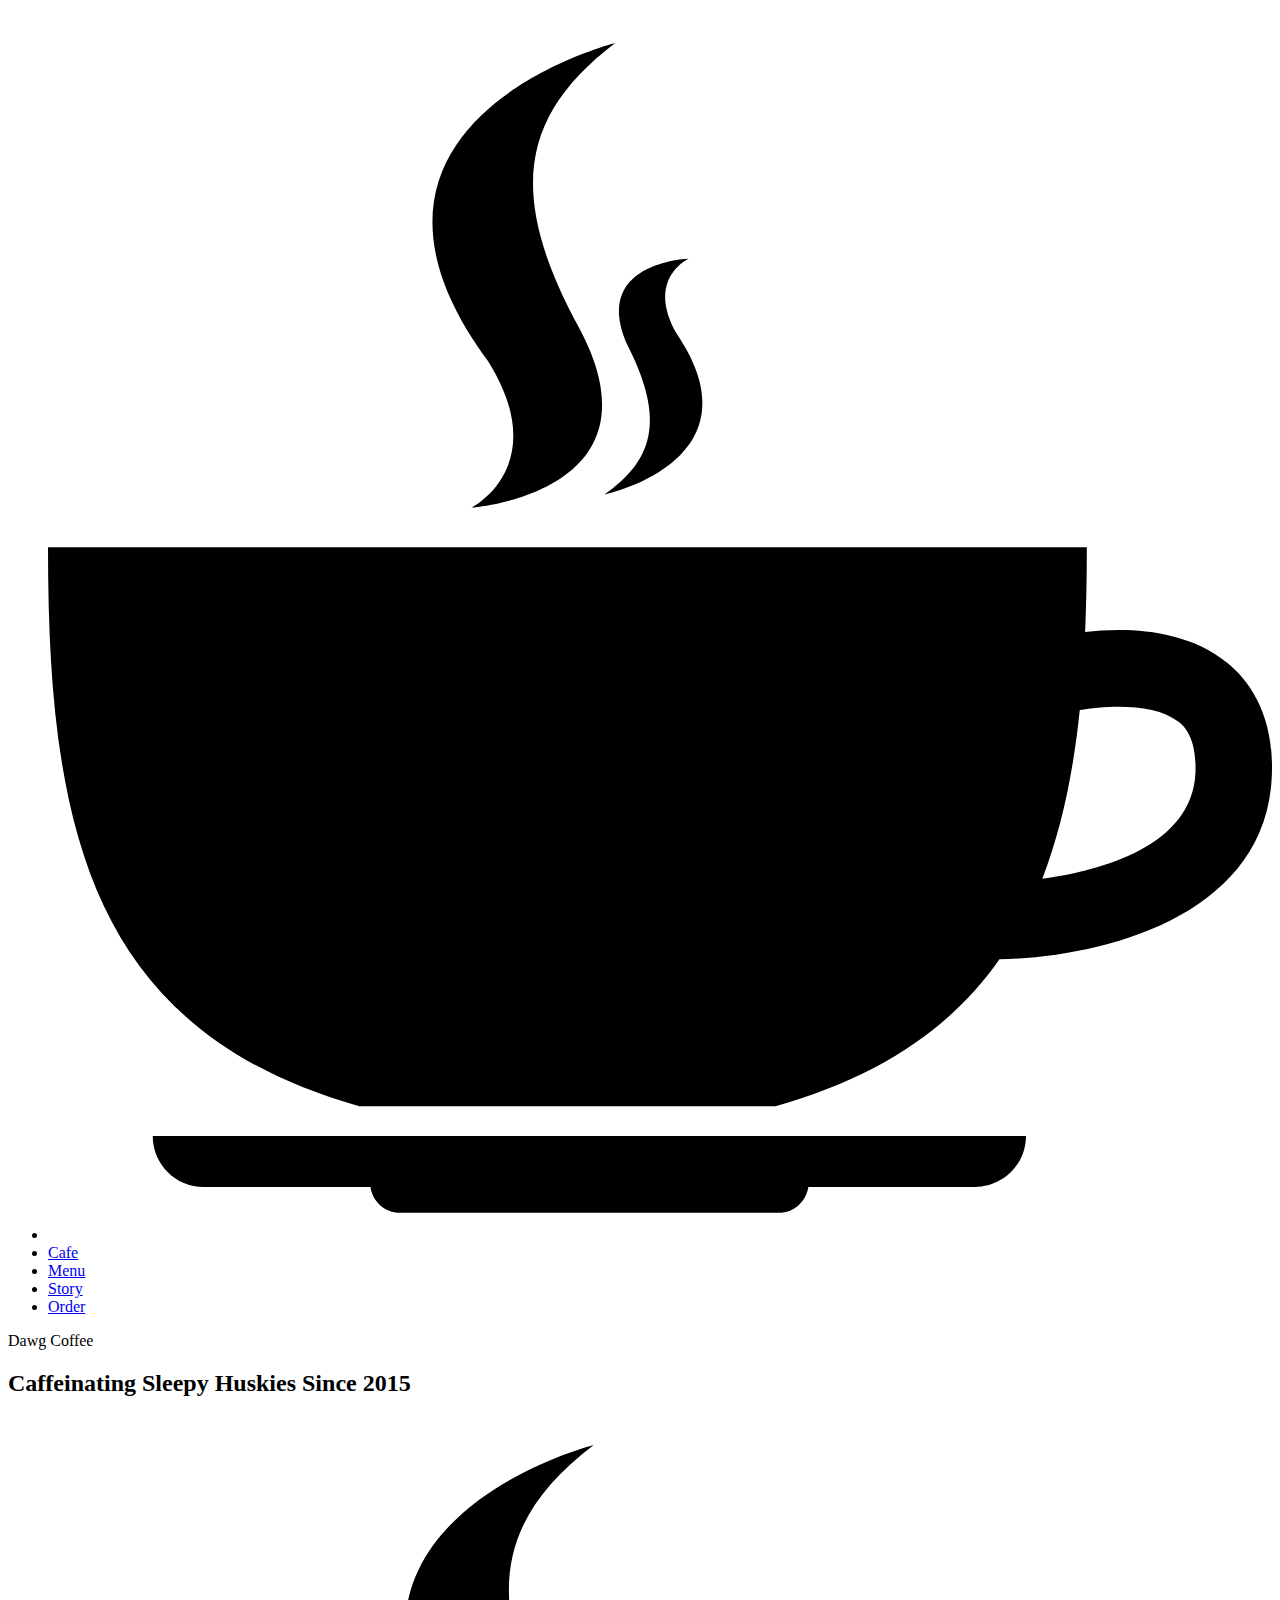
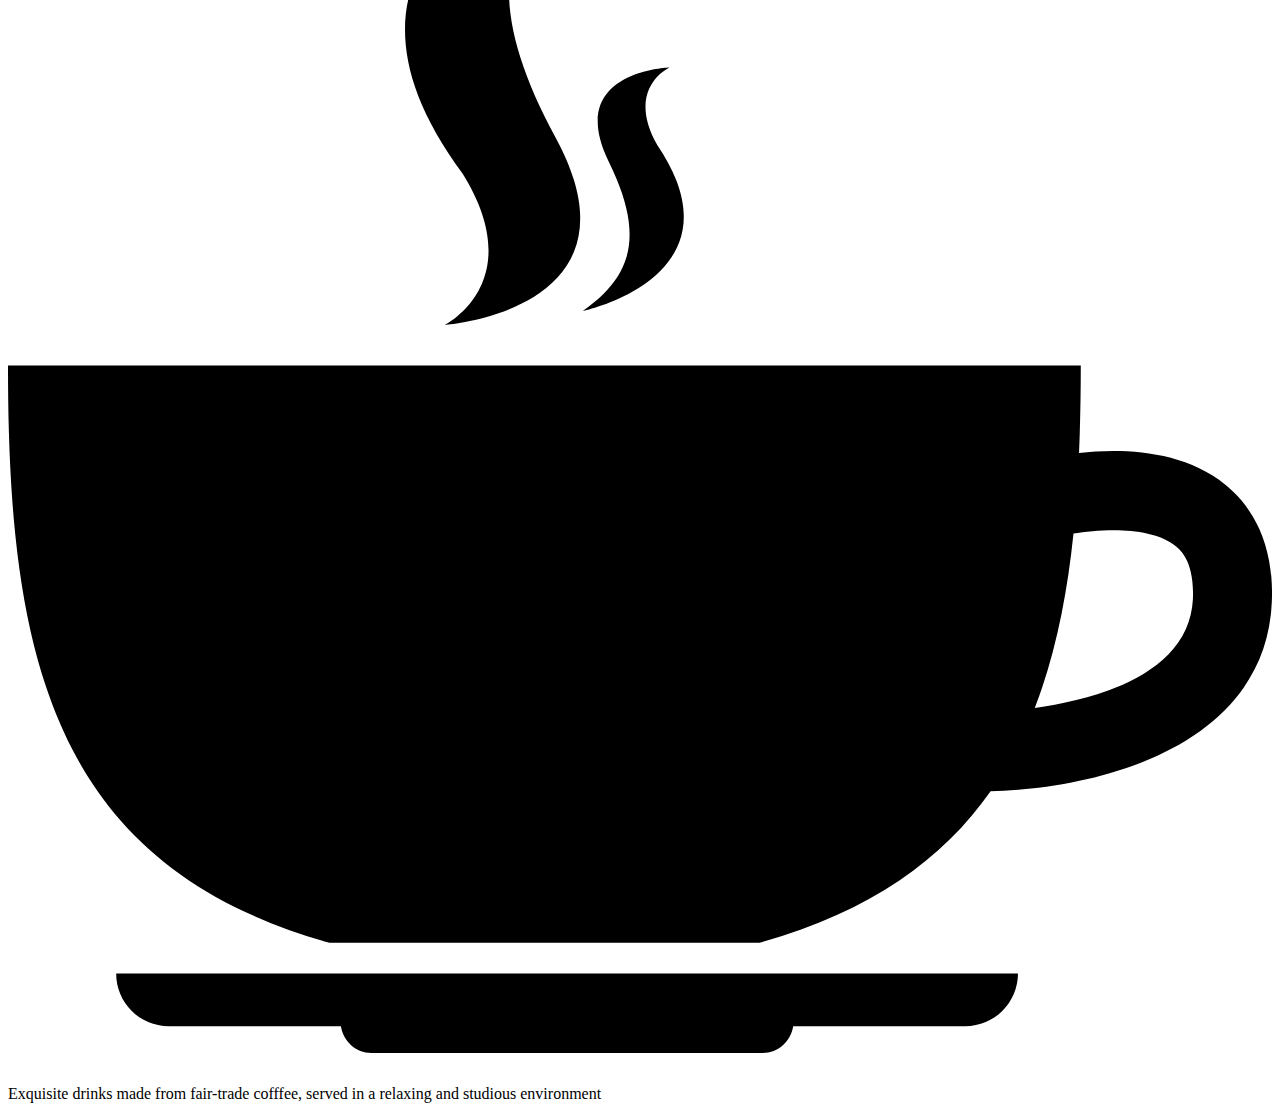
==== index.html @ 944f390f "saving files" ====
<!DOCTYPE html>
<html lang="en">
    <head>
    <meta charset="UTF-8">
    <meta name="viewport" content="width=device-width, initial-scale=1">
    <meta http-equiv="X-UA-Compatible" content="IE=edge">
    <link rel="stylesheet" type="text/css" href="main.css" />
    <link rel="icon" href="img/page-icon.png" type="image/png" />
    <title>Dawg Coffee</title>
    </head>
    <body>
        <div class="container-fluid"> </div>
        <nav>
        <ul><li> <a href="#top"><svg xmlns="http://www.w3.org/2000/svg" viewBox="0 0 21.664 21.665"><path d="M2.756 20.725h2.95c.04.257.254.458.523.458h6.706c.27 0 .482-.2.523-.458h2.95c.498 0 .902-.404.902-.903H1.854c0 .5.404.903.902.903zM20.865 11.444c-.752-.61-1.81-.62-2.508-.542.02-.486.03-.983.03-1.5H0c0 4.97.752 8.556 5.51 9.894h7.367c1.885-.53 3.135-1.418 3.964-2.6 1.807-.035 4.712-.746 4.82-3.24.048-1.092-.406-1.698-.795-2.012zm-3.267 3.826c.346-.89.55-1.89.664-2.988.488-.08 1.33-.13 1.754.215.078.064.32.262.293.9-.058 1.293-1.662 1.727-2.712 1.873zM7.49 8.704s3.5-.257 1.897-3.208C8.1 3.126 8.393 1.736 10.04.48c0 0-5.397 1.376-2.25 5.63 1.156 1.855-.3 2.594-.3 2.594z"></path><path d="M9.85 8.468s2.804-.59 1.278-2.846c-.554-.978.21-1.327.21-1.327s-1.805.057-1.043 1.608c.61 1.247.43 1.955-.445 2.565z"></path></svg></a></li>

              <li><a href="#cafe">Cafe</a> </li>
             <li><a href="#menu">Menu</a></li> 
             <li><a href="#story">Story</a> </li>
             <li><a href="order.html">Order</a></li></ul>

        </nav>

    <div class="container">
    <header> Dawg Coffee </header>
    </div>
    <div class="container">
    <h2> Caffeinating Sleepy Huskies Since 2015 </h2>
    </div>
    <div id="headline" class="container">
 <svg id="og" xmlns="http://www.w3.org/2000/svg" viewBox="0 0 21.664 21.665"><path d="M2.756 20.725h2.95c.04.257.254.458.523.458h6.706c.27 0 .482-.2.523-.458h2.95c.498 0 .902-.404.902-.903H1.854c0 .5.404.903.902.903zM20.865 11.444c-.752-.61-1.81-.62-2.508-.542.02-.486.03-.983.03-1.5H0c0 4.97.752 8.556 5.51 9.894h7.367c1.885-.53 3.135-1.418 3.964-2.6 1.807-.035 4.712-.746 4.82-3.24.048-1.092-.406-1.698-.795-2.012zm-3.267 3.826c.346-.89.55-1.89.664-2.988.488-.08 1.33-.13 1.754.215.078.064.32.262.293.9-.058 1.293-1.662 1.727-2.712 1.873zM7.49 8.704s3.5-.257 1.897-3.208C8.1 3.126 8.393 1.736 10.04.48c0 0-5.397 1.376-2.25 5.63 1.156 1.855-.3 2.594-.3 2.594z"/><path d="M9.85 8.468s2.804-.59 1.278-2.846c-.554-.978.21-1.327.21-1.327s-1.805.057-1.043 1.608c.61 1.247.43 1.955-.445 2.565z"/></svg>

<p1>Exquisite drinks made from fair-trade cofffee, served in a relaxing and studious environment</p1>
</div>

<div id="cafe" class="container">
</div>

<div id="Menu-Selction" class="container">
</div>

<div id="Our-Story" class="container">
</div>

<div id=""


</body>
</html>
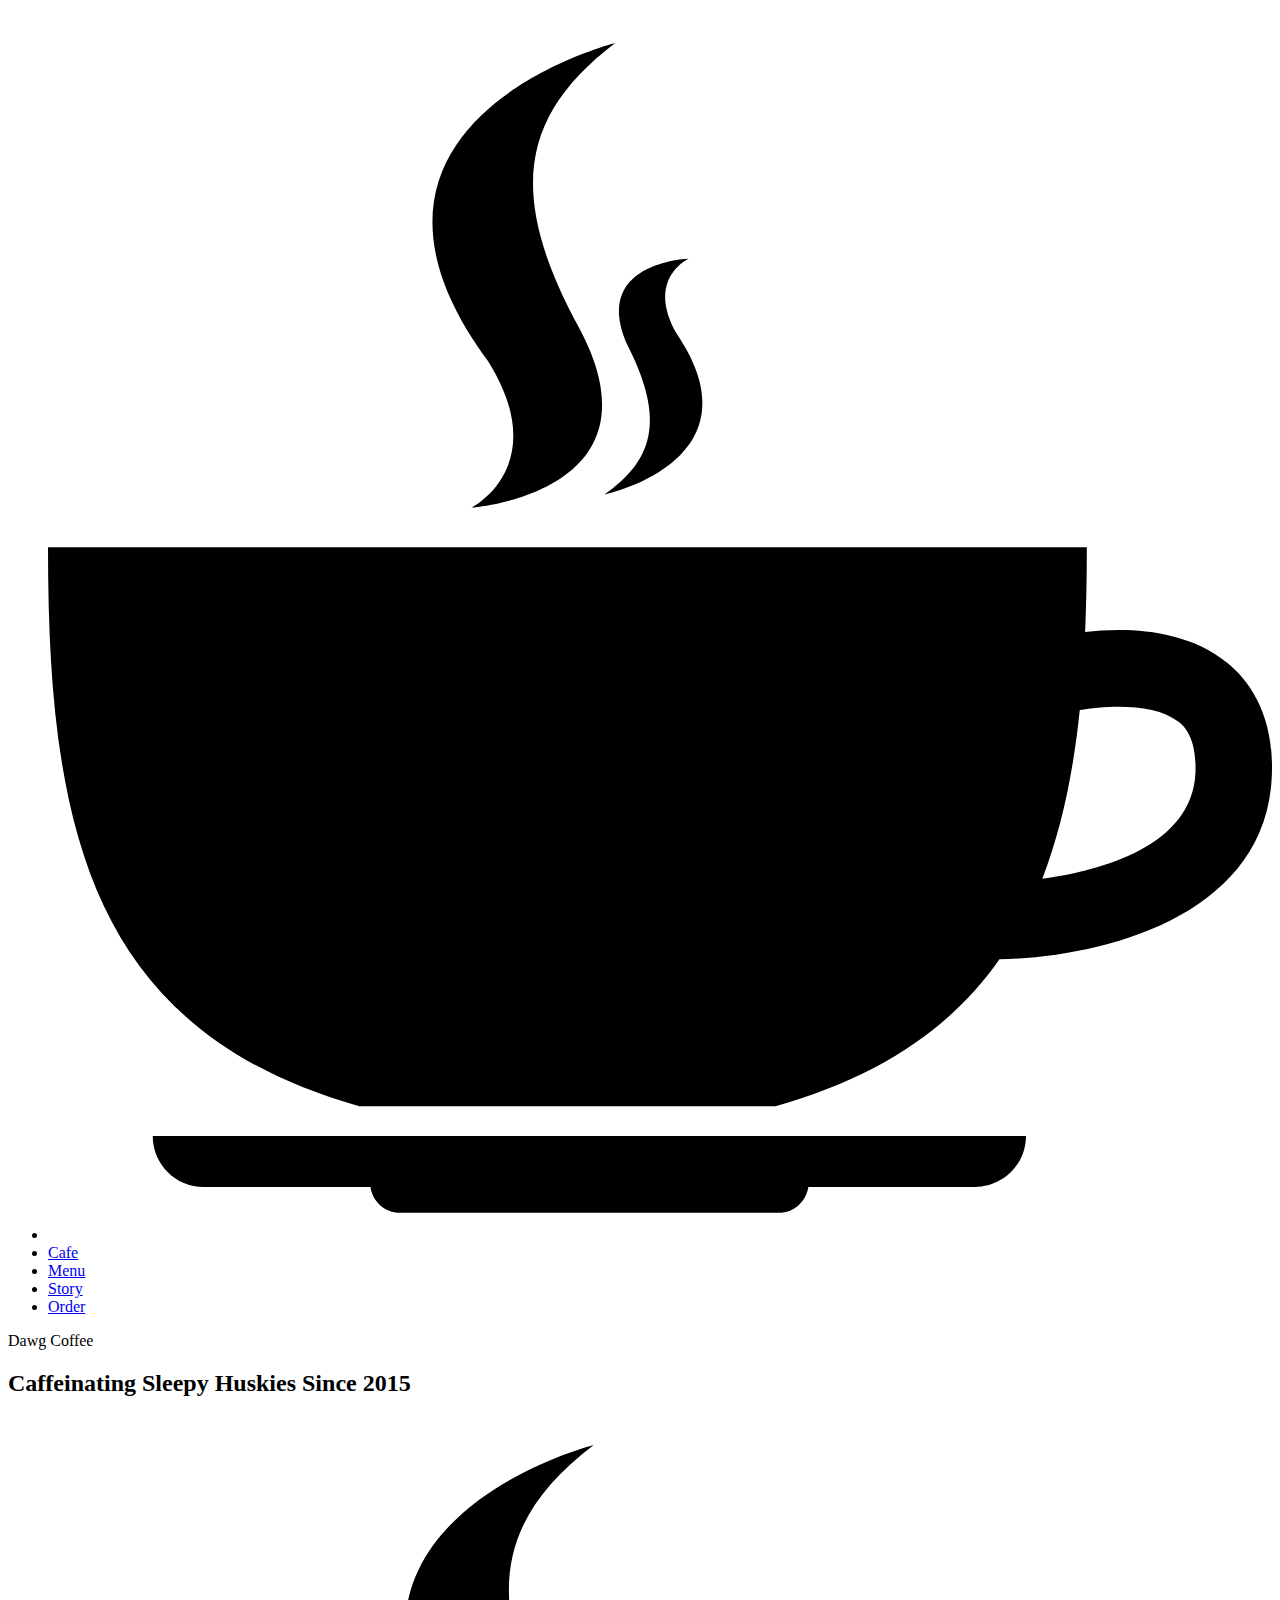
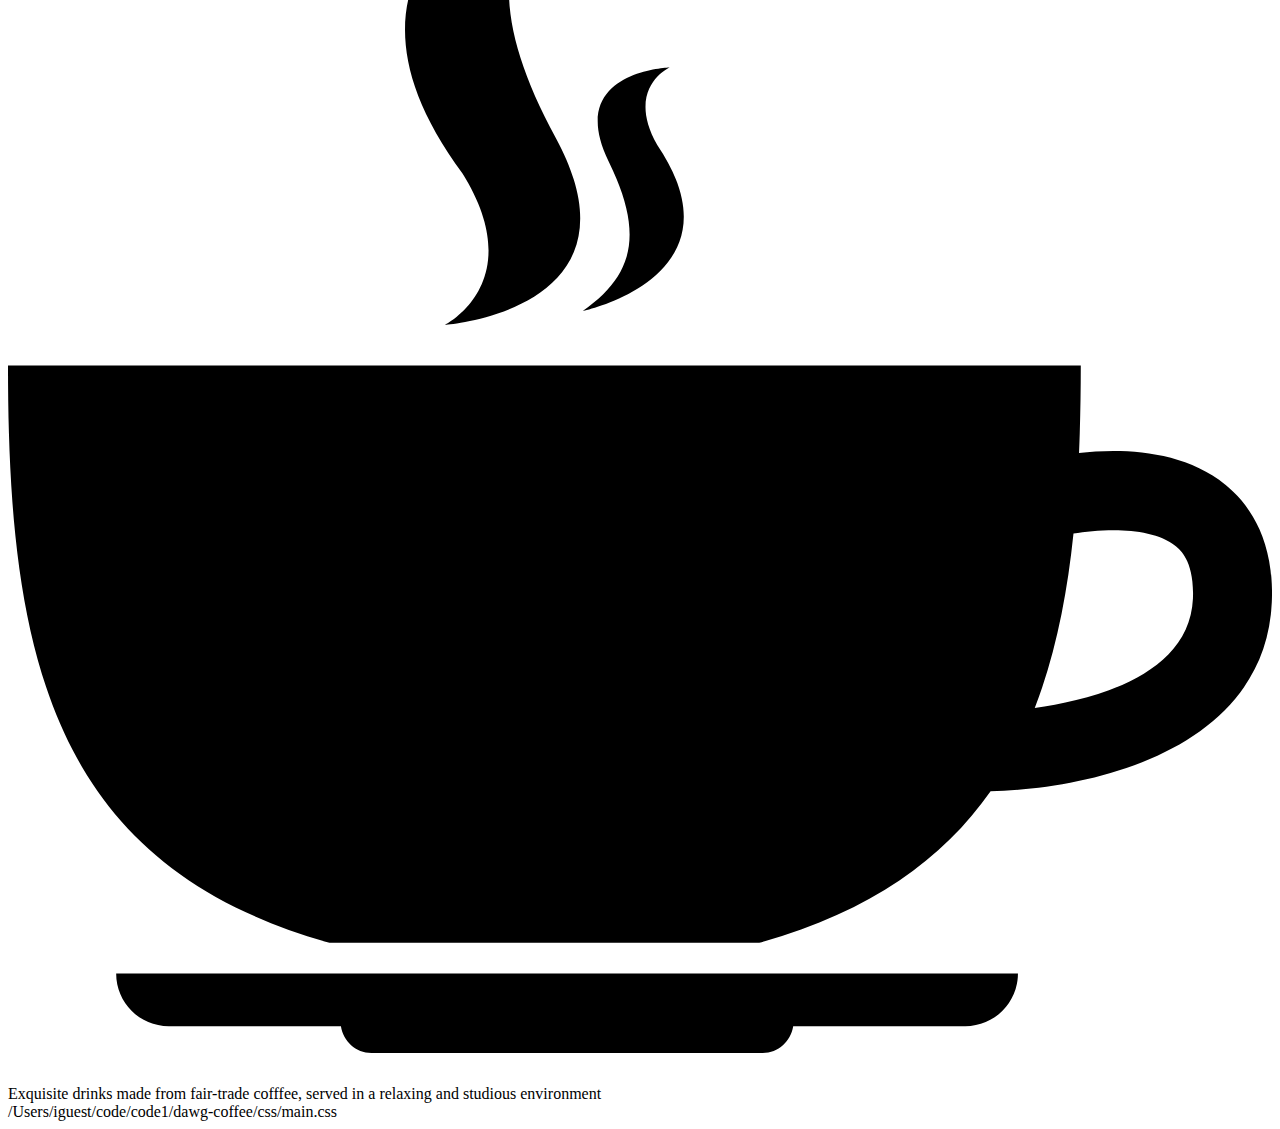
==== commit afe452f9: "save files" ====
--- a/index.html
+++ b/index.html
@@ -4,17 +4,17 @@
     <meta charset="UTF-8">
     <meta name="viewport" content="width=device-width, initial-scale=1">
     <meta http-equiv="X-UA-Compatible" content="IE=edge">
-    <link rel="stylesheet" type="text/css" href="main.css" />
-    <link rel="icon" href="img/page-icon.png" type="image/png" />
+    <link rel="stylesheet" type="text/css" href="main.css"/>
+    <link rel="icon" href="img/page-icon.png" type="image/png"/>
     <title>Dawg Coffee</title>
     </head>
     <body>
-        <div class="container-fluid"> </div>
+        <div class="container"> </div>
         <nav>
         <ul><li> <a href="#top"><svg xmlns="http://www.w3.org/2000/svg" viewBox="0 0 21.664 21.665"><path d="M2.756 20.725h2.95c.04.257.254.458.523.458h6.706c.27 0 .482-.2.523-.458h2.95c.498 0 .902-.404.902-.903H1.854c0 .5.404.903.902.903zM20.865 11.444c-.752-.61-1.81-.62-2.508-.542.02-.486.03-.983.03-1.5H0c0 4.97.752 8.556 5.51 9.894h7.367c1.885-.53 3.135-1.418 3.964-2.6 1.807-.035 4.712-.746 4.82-3.24.048-1.092-.406-1.698-.795-2.012zm-3.267 3.826c.346-.89.55-1.89.664-2.988.488-.08 1.33-.13 1.754.215.078.064.32.262.293.9-.058 1.293-1.662 1.727-2.712 1.873zM7.49 8.704s3.5-.257 1.897-3.208C8.1 3.126 8.393 1.736 10.04.48c0 0-5.397 1.376-2.25 5.63 1.156 1.855-.3 2.594-.3 2.594z"></path><path d="M9.85 8.468s2.804-.59 1.278-2.846c-.554-.978.21-1.327.21-1.327s-1.805.057-1.043 1.608c.61 1.247.43 1.955-.445 2.565z"></path></svg></a></li>
 
               <li><a href="#cafe">Cafe</a> </li>
-             <li><a href="#menu">Menu</a></li> 
+             <li><a href="#Menu-Selection">Menu</a></li> 
              <li><a href="#story">Story</a> </li>
              <li><a href="order.html">Order</a></li></ul>
 
@@ -26,23 +26,16 @@
     <div class="container">
     <h2> Caffeinating Sleepy Huskies Since 2015 </h2>
     </div>
-    <div id="headline" class="container">
+    <div class="container">
  <svg id="og" xmlns="http://www.w3.org/2000/svg" viewBox="0 0 21.664 21.665"><path d="M2.756 20.725h2.95c.04.257.254.458.523.458h6.706c.27 0 .482-.2.523-.458h2.95c.498 0 .902-.404.902-.903H1.854c0 .5.404.903.902.903zM20.865 11.444c-.752-.61-1.81-.62-2.508-.542.02-.486.03-.983.03-1.5H0c0 4.97.752 8.556 5.51 9.894h7.367c1.885-.53 3.135-1.418 3.964-2.6 1.807-.035 4.712-.746 4.82-3.24.048-1.092-.406-1.698-.795-2.012zm-3.267 3.826c.346-.89.55-1.89.664-2.988.488-.08 1.33-.13 1.754.215.078.064.32.262.293.9-.058 1.293-1.662 1.727-2.712 1.873zM7.49 8.704s3.5-.257 1.897-3.208C8.1 3.126 8.393 1.736 10.04.48c0 0-5.397 1.376-2.25 5.63 1.156 1.855-.3 2.594-.3 2.594z"/><path d="M9.85 8.468s2.804-.59 1.278-2.846c-.554-.978.21-1.327.21-1.327s-1.805.057-1.043 1.608c.61 1.247.43 1.955-.445 2.565z"/></svg>
 
 <p1>Exquisite drinks made from fair-trade cofffee, served in a relaxing and studious environment</p1>
 </div>
 
-<div id="cafe" class="container">
-</div>
 
-<div id="Menu-Selction" class="container">
-</div>
-
-<div id="Our-Story" class="container">
-</div>
-
-<div id=""
 
 
 </body>
-</html>+</html>
+
+/Users/iguest/code/code1/dawg-coffee/css/main.css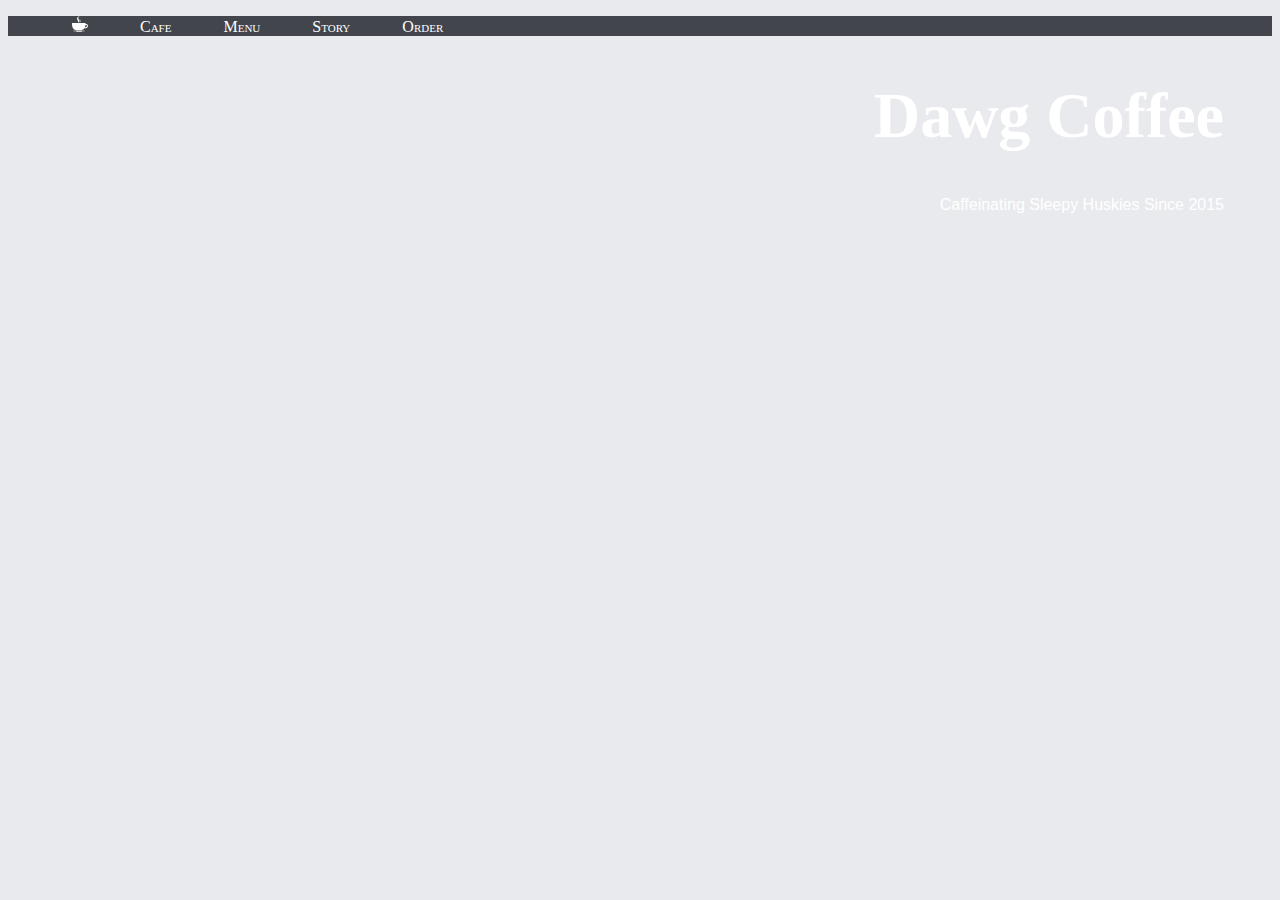
==== commit 09929301: "saving files" ====
--- a/index.html
+++ b/index.html
@@ -1,41 +1,38 @@
+
 <!DOCTYPE html>
 <html lang="en">
     <head>
-    <meta charset="UTF-8">
-    <meta name="viewport" content="width=device-width, initial-scale=1">
-    <meta http-equiv="X-UA-Compatible" content="IE=edge">
-    <link rel="stylesheet" type="text/css" href="main.css"/>
-    <link rel="icon" href="img/page-icon.png" type="image/png"/>
-    <title>Dawg Coffee</title>
+        <meta charset="UTF-8">
+        <meta http-equiv="X-UA-Compatible" content="IE=edge">
+        <meta name="viewport" content="width=device-width, initial-scale=1">
+        <link rel="stylesheet" type="text/css" href="css/main.css"/>
+        <link rel="icon" href="img/page-icon.png" type="image/png"/>
+        <title>Dawg Coffee</title>
     </head>
     <body>
-        <div class="container"> </div>
-        <nav>
-        <ul><li> <a href="#top"><svg xmlns="http://www.w3.org/2000/svg" viewBox="0 0 21.664 21.665"><path d="M2.756 20.725h2.95c.04.257.254.458.523.458h6.706c.27 0 .482-.2.523-.458h2.95c.498 0 .902-.404.902-.903H1.854c0 .5.404.903.902.903zM20.865 11.444c-.752-.61-1.81-.62-2.508-.542.02-.486.03-.983.03-1.5H0c0 4.97.752 8.556 5.51 9.894h7.367c1.885-.53 3.135-1.418 3.964-2.6 1.807-.035 4.712-.746 4.82-3.24.048-1.092-.406-1.698-.795-2.012zm-3.267 3.826c.346-.89.55-1.89.664-2.988.488-.08 1.33-.13 1.754.215.078.064.32.262.293.9-.058 1.293-1.662 1.727-2.712 1.873zM7.49 8.704s3.5-.257 1.897-3.208C8.1 3.126 8.393 1.736 10.04.48c0 0-5.397 1.376-2.25 5.63 1.156 1.855-.3 2.594-.3 2.594z"></path><path d="M9.85 8.468s2.804-.59 1.278-2.846c-.554-.978.21-1.327.21-1.327s-1.805.057-1.043 1.608c.61 1.247.43 1.955-.445 2.565z"></path></svg></a></li>
+        <div class="container"> 
+            <nav><ul><li> <a href="#top"><svg xmlns="http://www.w3.org/2000/svg" viewBox="0 0 21.664 21.665"><path d="M2.756 20.725h2.95c.04.257.254.458.523.458h6.706c.27 0 .482-.2.523-.458h2.95c.498 0 .902-.404.902-.903H1.854c0 .5.404.903.902.903zM20.865 11.444c-.752-.61-1.81-.62-2.508-.542.02-.486.03-.983.03-1.5H0c0 4.97.752 8.556 5.51 9.894h7.367c1.885-.53 3.135-1.418 3.964-2.6 1.807-.035 4.712-.746 4.82-3.24.048-1.092-.406-1.698-.795-2.012zm-3.267 3.826c.346-.89.55-1.89.664-2.988.488-.08 1.33-.13 1.754.215.078.064.32.262.293.9-.058 1.293-1.662 1.727-2.712 1.873zM7.49 8.704s3.5-.257 1.897-3.208C8.1 3.126 8.393 1.736 10.04.48c0 0-5.397 1.376-2.25 5.63 1.156 1.855-.3 2.594-.3 2.594z"></path><path d="M9.85 8.468s2.804-.59 1.278-2.846c-.554-.978.21-1.327.21-1.327s-1.805.057-1.043 1.608c.61 1.247.43 1.955-.445 2.565z"></path></svg></a></li>
+            <li><a href="#cafe">Cafe</a> </li>
+            <li><a href="#menu">Menu</a></li> 
+            <li><a href="#story">Story</a> </li>
+            <li><a href="order.html">Order</a></li></ul>
+            </nav>
+        </div>
+        <div id="container1" class="container">
+            <div class="row">
+                <div class="col-md-6"></div>
+                <div class="col-md-6"><h1>Dawg Coffee</h1> </div>
+                <div class="col-md-6"><p>Caffeinating Sleepy Huskies Since 2015</div>
+            </div>
+        </div>
 
-              <li><a href="#cafe">Cafe</a> </li>
-             <li><a href="#Menu-Selection">Menu</a></li> 
-             <li><a href="#story">Story</a> </li>
-             <li><a href="order.html">Order</a></li></ul>
-
-        </nav>
-
-    <div class="container">
-    <header> Dawg Coffee </header>
-    </div>
-    <div class="container">
-    <h2> Caffeinating Sleepy Huskies Since 2015 </h2>
-    </div>
-    <div class="container">
- <svg id="og" xmlns="http://www.w3.org/2000/svg" viewBox="0 0 21.664 21.665"><path d="M2.756 20.725h2.95c.04.257.254.458.523.458h6.706c.27 0 .482-.2.523-.458h2.95c.498 0 .902-.404.902-.903H1.854c0 .5.404.903.902.903zM20.865 11.444c-.752-.61-1.81-.62-2.508-.542.02-.486.03-.983.03-1.5H0c0 4.97.752 8.556 5.51 9.894h7.367c1.885-.53 3.135-1.418 3.964-2.6 1.807-.035 4.712-.746 4.82-3.24.048-1.092-.406-1.698-.795-2.012zm-3.267 3.826c.346-.89.55-1.89.664-2.988.488-.08 1.33-.13 1.754.215.078.064.32.262.293.9-.058 1.293-1.662 1.727-2.712 1.873zM7.49 8.704s3.5-.257 1.897-3.208C8.1 3.126 8.393 1.736 10.04.48c0 0-5.397 1.376-2.25 5.63 1.156 1.855-.3 2.594-.3 2.594z"/><path d="M9.85 8.468s2.804-.59 1.278-2.846c-.554-.978.21-1.327.21-1.327s-1.805.057-1.043 1.608c.61 1.247.43 1.955-.445 2.565z"/></svg>
-
-<p1>Exquisite drinks made from fair-trade cofffee, served in a relaxing and studious environment</p1>
-</div>
+        
 
 
 
 
-</body>
+
+    </body>
 </html>
 
-/Users/iguest/code/code1/dawg-coffee/css/main.css+
--- a/css/main.css
+++ b/css/main.css
@@ -0,0 +1,107 @@
+
+
+@import https://maxcdn.bootstrapcdn.com/bootstrap/3.3.5/css/bootstrap.min.css;
+@import https://maxcdn.bootstrapcdn.com/font-awesome/4.4.0/css/font-awesome.min.css;
+
+<link href='https://fonts.googleapis.com/css?family=Raleway:400,300' rel='stylesheet' type='text/css'>
+
+<link href='https://fonts.googleapis.com/css?family=Lato:400,300italic' rel='stylesheet' type='text/css'>
+
+nav {
+    position: absolute;
+    margin-left: 15px;
+    background-color:#181C22;
+    font-size:16px;
+}
+svg {
+        height:1em;
+        fill:currentColor;
+    }
+
+body {
+    background-color: #E9EAEE;
+}
+
+
+li {
+    display: inline;    
+}
+
+a{
+  font-variant: small-caps;
+  text-decoration: none;  
+  padding:.5em;
+  color:white;
+}
+
+a:hover {
+    color:#D87E28;
+}
+
+p {
+    font-family: Lato, Helvetica Neue, Helvetica, sans-serif;
+    font-size: 16px;
+    font-weight: 300;    
+}
+
+#container1 {
+    text-align: right;
+    padding-right:3em;
+    color:white;
+}
+
+header {
+    font-family: Raleway, Helvetica Neue, Helvetica, sans-serif;
+    pading-top:3em;    
+}
+
+header2 {
+    color:#BC6026;
+}
+
+
+
+@media screen and (min-width: 768px ) {
+    nav{
+        background-color:rgba(24, 28, 34, 0.8);
+    }
+    #container1 {
+        background-image: url("/img/background-sm.jpg");
+        
+    }
+
+    li {
+        padding-left:1em;
+        padding-right:1em;
+    }
+
+    header2 {
+        text-align: center;
+        padding-bottom:1em;
+    }
+
+}
+
+
+
+@media screen and (min-width: 992px ) {
+    h1{
+        font-size:4em;
+    }
+
+    body{
+        background-image: url("/img/background-md.jpg");
+    }
+
+}
+
+
+
+@media screen and (min-width: 1200px ) {
+    body {
+        background-image:url("/img/background-lg.jpg");
+    }
+}
+
+
+
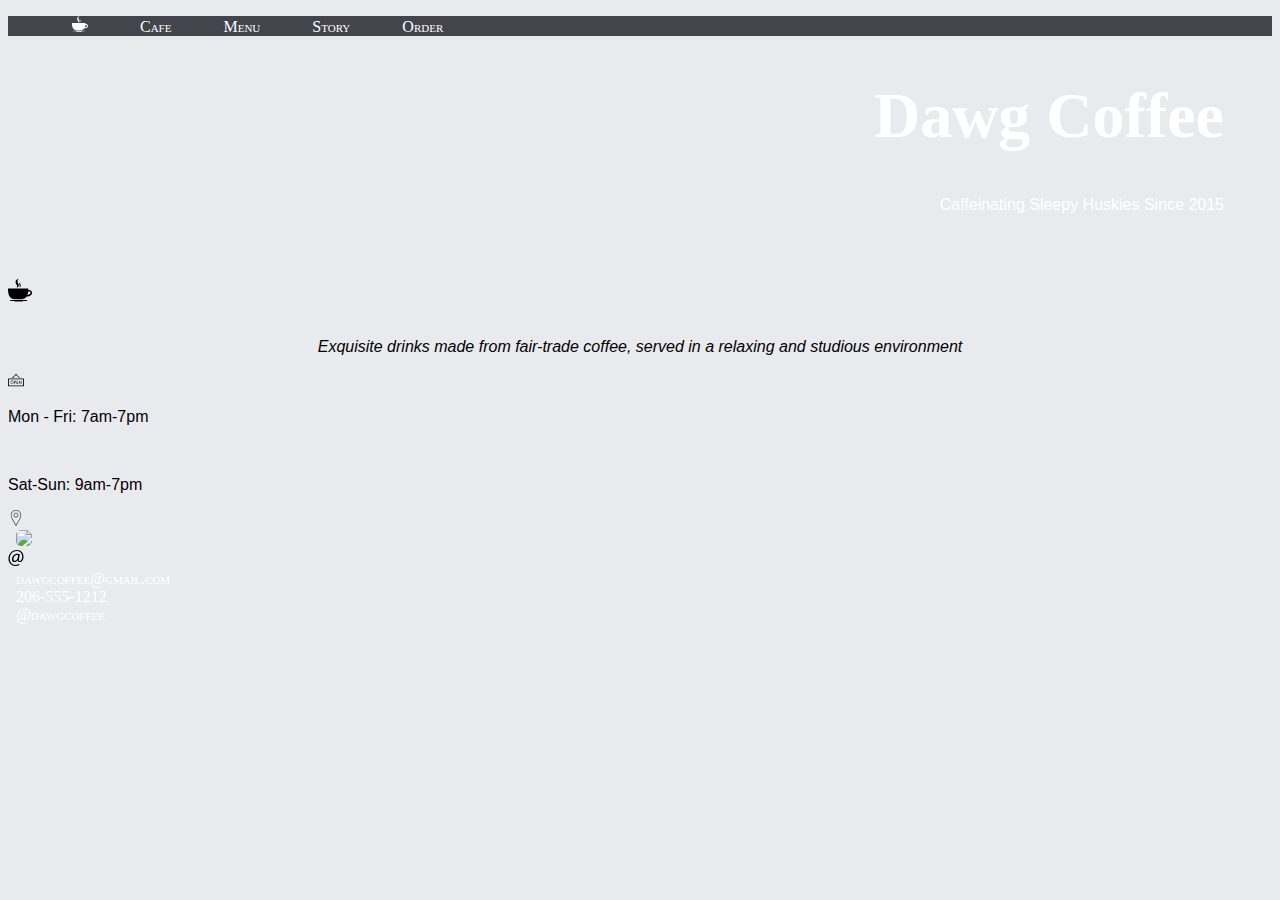
==== commit e15e8711: "saving files" ====
--- a/index.html
+++ b/index.html
@@ -20,11 +20,59 @@
         </div>
         <div id="container1" class="container">
             <div class="row">
-                <div class="col-md-6"></div>
-                <div class="col-md-6"><h1>Dawg Coffee</h1> </div>
-                <div class="col-md-6"><p>Caffeinating Sleepy Huskies Since 2015</div>
+                <div class="col-md-6"><h1>Dawg Coffee</h1> </div>   
+                <div id="motto" class="col-md-6"><p>Caffeinating Sleepy Huskies Since 2015</div>              
             </div>
         </div>
+    <header>
+        <div class="container" "headline">
+            <div class="row">
+                <svg id="logo" xmlns="http://www.w3.org/2000/svg" viewBox="0 0 21.664 21.665"><path d="M2.756 20.725h2.95c.04.257.254.458.523.458h6.706c.27 0 .482-.2.523-.458h2.95c.498 0 .902-.404.902-.903H1.854c0 .5.404.903.902.903zM20.865 11.444c-.752-.61-1.81-.62-2.508-.542.02-.486.03-.983.03-1.5H0c0 4.97.752 8.556 5.51 9.894h7.367c1.885-.53 3.135-1.418 3.964-2.6 1.807-.035 4.712-.746 4.82-3.24.048-1.092-.406-1.698-.795-2.012zm-3.267 3.826c.346-.89.55-1.89.664-2.988.488-.08 1.33-.13 1.754.215.078.064.32.262.293.9-.058 1.293-1.662 1.727-2.712 1.873zM7.49 8.704s3.5-.257 1.897-3.208C8.1 3.126 8.393 1.736 10.04.48c0 0-5.397 1.376-2.25 5.63 1.156 1.855-.3 2.594-.3 2.594z"></path><path d="M9.85 8.468s2.804-.59 1.278-2.846c-.554-.978.21-1.327.21-1.327s-1.805.057-1.043 1.608c.61 1.247.43 1.955-.445 2.565z"></path></svg>
+                <p id="headline">Exquisite drinks made from fair-trade coffee, served in a relaxing and studious environment</p>
+            </div>
+        </div>
+    </header>
+    <section>
+        <div id="infomration" class="container">
+            <div class="row">
+                <div class="col-md-4">
+                    <svg xmlns="http://www.w3.org/2000/svg" viewBox="0 0 396.238 396.238"><path d="M381.238 159.54H15c-8.25 0-15 6.75-15 15v160.405c0 8.25 6.75 15 15 15h366.238c8.25 0 15-6.75 15-15V174.54c0-8.25-6.75-15-15-15zM374.9 322.257c0 5.5-4.5 10-10 10H31.338c-5.5 0-10-4.5-10-10V187.23c0-5.5 4.5-10 10-10H364.9c5.5 0 10 4.5 10 10v135.026z"/><path d="M137.083 253.91c0 27.58-16.762 42.203-37.21 42.203-21.16 0-36.02-16.405-36.02-40.656 0-25.44 15.812-42.083 37.21-42.083 21.873 0 36.02 16.763 36.02 40.537zm-62.173 1.31c0 17.118 9.272 32.454 25.56 32.454 16.404 0 25.677-15.1 25.677-33.287 0-15.93-8.322-32.572-25.56-32.572-17.12 0-25.677 15.81-25.677 33.404zM152.472 215.325c4.993-.833 9.57-1.238 17.89-1.238 10.225 0 17.713 2.378 22.47 6.658 4.397 3.804 7.014 9.63 7.014 16.76 0 7.253-2.14 12.96-6.183 17.12-5.47 5.825-14.385 8.797-24.49 8.797-2.492 0-4.83-.076-6.89-.42-.494-.08-1.43-.093-1.43.947v26.1c0 2.616-2.14 4.757-4.755 4.757h-.833c-2.615 0-4.755-2.14-4.755-4.756v-71.718c0-2.873 1.962-3.007 1.962-3.007zm8.38 38.025c0 .78.48 1.04.732 1.094 2.133.466 4.742.656 7.827.656 12.483 0 20.09-6.062 20.09-17.12 0-10.58-7.488-15.69-18.9-15.69-4.518 0-5.053.085-5.053.085-2.583.41-4.696 2.888-4.696 5.502l.002 25.473zM255.237 252.96c0 2.354-2.14 4.28-4.755 4.28h-21.637c-2.615 0-4.754 2.14-4.754 4.754v19.378c0 2.615 2.14 4.755 4.755 4.755h25.203c2.615 0 4.755 1.952 4.755 4.34 0 2.385-2.14 4.338-4.755 4.338h-35.545c-2.615 0-4.754-2.14-4.754-4.754v-70.614c0-2.614 2.138-4.754 4.753-4.754h33.763c2.614 0 4.755 1.953 4.755 4.338 0 2.388-2.14 4.34-4.754 4.34h-23.42c-2.614 0-4.755 2.14-4.755 4.755v15.812c0 2.615 2.142 4.754 4.757 4.754h21.636c2.615.002 4.754 1.927 4.754 4.28zM276.988 294.807c-2.615 0-4.755-2.14-4.755-4.756V219.44c0-2.615 2.14-4.756 4.755-4.756h1.784c2.614 0 5.898 1.81 7.3 4.018l20.588 32.504c1.4 2.21 3.636 5.857 4.97 8.105l11.098 20.362c.593 1.018.975-.672.823-3.283 0 0-.912-15.702-.912-28.184v-28.77c0-2.614 2.14-4.755 4.756-4.755h.238c2.615 0 4.755 2.142 4.755 4.757v70.613c0 2.615-2.14 4.756-4.755 4.756h-.952c-2.614 0-5.89-1.814-7.276-4.03l-20.396-32.597c-1.387-2.218-3.63-5.86-4.983-8.1l-11.86-21.49c-.105.034-.855-1.442-.855.49 0 .858-.01 1.98.042 3.19 0 0 .63 14.982.63 28.298v29.48c0 2.616-2.14 4.757-4.754 4.757h-.24v.002zM293.455 143.54l-78.077-78.075c-.356-.41-.268-1.124-.182-1.815.038-.307.07-.6.07-.857 0-9.098-7.4-16.5-16.5-16.5s-16.5 7.402-16.5 16.5c0 .337.014.67.043 1.062.03.396.07.94-.657 1.78l-79.32 79.32c-1.474 1.473-1.345 2.542-1.137 3.048.208.506.868 1.356 2.952 1.367l9.693.053h.042c2.865 0 6.835-1.64 8.85-3.655l67.8-67.8c.432-.387.862-.416 1.02-.34 4.506 2.202 9.86 2.21 14.373.032.065-.032.28-.145.812.376l66.318 66.318c2.788 2.79 8.284 5.06 12.306 5.06l5.692-.032c2.077-.01 3.48-.647 3.95-1.79.47-1.145-.078-2.584-1.547-4.052zm-179.573 5.38v.002-.002z"/></svg><svg>
+                    <p class="text-center">Mon - Fri: 7am-7pm </p>
+                    <br>
+                    <p>Sat-Sun: 9am-7pm</p></div> 
+                    <div class="col-md-4">
+                        <svg xmlns="http://www.w3.org/2000/svg" viewBox="0 0 792 792"><path d="M396.065 792l-10.155-17.896c-1.455-2.568-146.63-258.487-186.97-333.42-25.627-47.656-55.543-125.468-55.543-187.954C143.397 113.377 256.72 0 396.012 0c139.275 0 252.59 113.377 252.59 252.73 0 60.357-27.956 141.853-54.272 187.9-47.1 82.137-186.792 330.928-188.192 333.428L396.065 792zm-.053-768.78c-126.49 0-229.394 102.96-229.394 229.51 0 54.436 26.502 128.1 52.764 176.947C253.354 492.774 362.11 685 395.958 744.747c33.09-58.897 138.5-246.4 178.2-315.65 25.172-44.042 51.21-122.07 51.21-176.367.015-126.55-102.883-229.51-229.356-229.51zm0 343.43c-63.214 0-114.64-51.442-114.64-114.67 0-63.245 51.426-114.702 114.64-114.702 63.19 0 114.606 51.457 114.606 114.7-.007 63.23-51.416 114.67-114.606 114.67zm0-206.15c-50.412 0-91.418 41.037-91.418 91.48 0 50.426 41.007 91.45 91.418 91.45 50.388 0 91.388-41.03 91.388-91.45-.008-50.443-41.008-91.48-91.388-91.48z"/></svg></path>
+                        </br>
+                        <a href="https://www.google.com/maps/place/4214+University+Way+NE,+Seattle,+WA+98105">
+                        <img id="map" src="img/map.png"> </a>
+                        <div class ="col-md-4">
+                            <svg xmlns="http://www.w3.org/2000/svg" viewBox="0 0 288.937 288.938"><path d="M207.967 272.338c-22.815 12.03-46.076 16.6-73.897 16.6-68.084 0-125.788-49.793-125.788-129.508C8.282 73.9 67.642 0 159.832 0c72.242 0 120.823 50.642 120.823 119.973 0 62.272-34.88 98.81-73.9 98.81-16.633 0-31.975-11.218-30.728-36.537h-1.658c-14.536 24.507-33.637 36.538-58.55 36.538-24.07 0-44.826-19.533-44.826-52.325 0-51.486 40.67-98.374 98.373-98.374 17.846 0 33.64 3.717 44.418 8.723l-14.096 75.12c-6.222 31.574-1.26 46.11 12.442 46.51 21.19.406 44.857-27.824 44.857-75.993 0-60.176-36.14-103.38-100.507-103.38-67.644 0-124.538 53.58-124.538 137.86 0 69.337 45.267 112.096 106.687 112.096 23.667 0 45.676-4.997 62.71-14.535l6.625 17.85zm-22.82-179.374c-4.157-1.218-11.225-2.876-20.763-2.876-36.538 0-66.02 34.448-66.02 74.717 0 18.286 9.13 31.575 27.415 31.575 24.07 0 46.072-30.73 50.64-56.494l8.726-46.922z"/></svg>
+                            </br>
+                            <i class="fa fa-envelope"></i>
+                            <a href="mailto:dawgcoffee@gmail.com" class="text-center">dawgcoffee@gmail.com</a>  
+                            </br>
+                            <i class="fa fa-phone"></i>
+                            <a href="tel:+1-206-555-1212"  class="text-center">206-555-1212</a>
+                            </br>
+                            <i class="fa fa-twitter"></i>
+                            <a href="https://twitter.com/dawgcoffee" class="text-center">@dawgcoffee</a> 
+                        </div>
+                    </div>
+                </div>
+            </div>
+        </div>
+    </section>
+    <section>
+        <div id="menu" class="container">
+            <div class="row">
+            
+
+
+
+
+
+
+    </section>
 
         
 
--- a/css/main.css
+++ b/css/main.css
@@ -7,11 +7,10 @@
 
 <link href='https://fonts.googleapis.com/css?family=Lato:400,300italic' rel='stylesheet' type='text/css'>
 
-nav {
-    position: absolute;
+nav {    
+    position: static;
     margin-left: 15px;
-    background-color:#181C22;
-    font-size:16px;
+    font-size:16px;    
 }
 svg {
         height:1em;
@@ -44,6 +43,12 @@
     font-weight: 300;    
 }
 
+#headline {
+    font-style:italic;
+    text-align:center;
+
+}
+
 #container1 {
     text-align: right;
     padding-right:3em;
@@ -59,15 +64,38 @@
     color:#BC6026;
 }
 
+#information {
+    background-color:#dbdce3; 
+}
 
+#map {
+    border-radius: 5px;
+}
+
+
+@media screen and (max-width: 768px ) {
+    nav{ 
+        background-color: #181C22;
+    }
+    #motto {
+        display:none;
+    }
+    #logo {
+        display:none;
+    }
+
+}
 
 @media screen and (min-width: 768px ) {
     nav{
         background-color:rgba(24, 28, 34, 0.8);
     }
-    #container1 {
-        background-image: url("/img/background-sm.jpg");
-        
+
+    body {
+        background-image: url(../img/background-sm.jpg); 
+        background-size: cover;
+        background-repeat: no-repeat;   
+          
     }
 
     li {
@@ -80,6 +108,19 @@
         padding-bottom:1em;
     }
 
+    .headline{
+        font-size:1.25em;
+        padding-bottom:3em;
+
+    }
+
+    #logo {
+        height:1.5em;
+        padding-bottom:1em;
+        padding-top:3em;
+        
+    }
+
 }
 
 
@@ -90,7 +131,7 @@
     }
 
     body{
-        background-image: url("/img/background-md.jpg");
+        background-image: url(../img/background-md.jpg);
     }
 
 }
@@ -99,7 +140,7 @@
 
 @media screen and (min-width: 1200px ) {
     body {
-        background-image:url("/img/background-lg.jpg");
+        background-image:url(../img/background-lg.jpg);
     }
 }
 
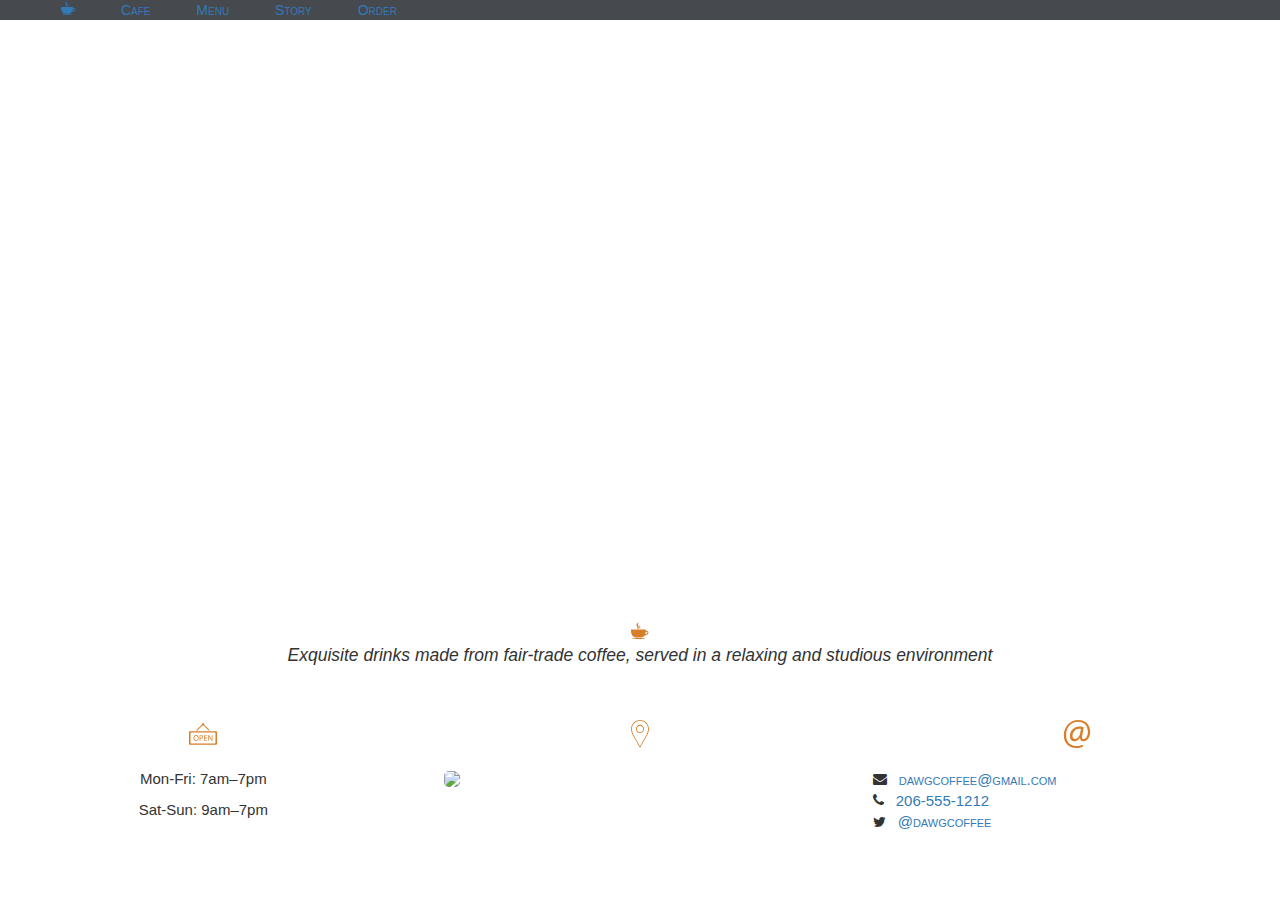
==== commit bc43afd3: "updated index and css" ====
--- a/index.html
+++ b/index.html
@@ -7,11 +7,13 @@
         <meta name="viewport" content="width=device-width, initial-scale=1">
         <link rel="stylesheet" type="text/css" href="css/main.css"/>
         <link rel="icon" href="img/page-icon.png" type="image/png"/>
+        <link rel="stylesheet" href="https://maxcdn.bootstrapcdn.com/font-awesome/4.4.0/css/font-awesome.min.css">
+        <link rel="stylesheet" href="http://maxcdn.bootstrapcdn.com/bootstrap/3.3.5/css/bootstrap.min.css">
         <title>Dawg Coffee</title>
     </head>
     <body>
-        <div class="container"> 
-            <nav><ul><li> <a href="#top"><svg xmlns="http://www.w3.org/2000/svg" viewBox="0 0 21.664 21.665"><path d="M2.756 20.725h2.95c.04.257.254.458.523.458h6.706c.27 0 .482-.2.523-.458h2.95c.498 0 .902-.404.902-.903H1.854c0 .5.404.903.902.903zM20.865 11.444c-.752-.61-1.81-.62-2.508-.542.02-.486.03-.983.03-1.5H0c0 4.97.752 8.556 5.51 9.894h7.367c1.885-.53 3.135-1.418 3.964-2.6 1.807-.035 4.712-.746 4.82-3.24.048-1.092-.406-1.698-.795-2.012zm-3.267 3.826c.346-.89.55-1.89.664-2.988.488-.08 1.33-.13 1.754.215.078.064.32.262.293.9-.058 1.293-1.662 1.727-2.712 1.873zM7.49 8.704s3.5-.257 1.897-3.208C8.1 3.126 8.393 1.736 10.04.48c0 0-5.397 1.376-2.25 5.63 1.156 1.855-.3 2.594-.3 2.594z"></path><path d="M9.85 8.468s2.804-.59 1.278-2.846c-.554-.978.21-1.327.21-1.327s-1.805.057-1.043 1.608c.61 1.247.43 1.955-.445 2.565z"></path></svg></a></li>
+        
+            <nav container="navbar navbar-default" id="nav"><ul><li> <a href="#top"><svg xmlns="http://www.w3.org/2000/svg" viewBox="0 0 21.664 21.665"><path d="M2.756 20.725h2.95c.04.257.254.458.523.458h6.706c.27 0 .482-.2.523-.458h2.95c.498 0 .902-.404.902-.903H1.854c0 .5.404.903.902.903zM20.865 11.444c-.752-.61-1.81-.62-2.508-.542.02-.486.03-.983.03-1.5H0c0 4.97.752 8.556 5.51 9.894h7.367c1.885-.53 3.135-1.418 3.964-2.6 1.807-.035 4.712-.746 4.82-3.24.048-1.092-.406-1.698-.795-2.012zm-3.267 3.826c.346-.89.55-1.89.664-2.988.488-.08 1.33-.13 1.754.215.078.064.32.262.293.9-.058 1.293-1.662 1.727-2.712 1.873zM7.49 8.704s3.5-.257 1.897-3.208C8.1 3.126 8.393 1.736 10.04.48c0 0-5.397 1.376-2.25 5.63 1.156 1.855-.3 2.594-.3 2.594z"></path><path d="M9.85 8.468s2.804-.59 1.278-2.846c-.554-.978.21-1.327.21-1.327s-1.805.057-1.043 1.608c.61 1.247.43 1.955-.445 2.565z"></path></svg></a></li>
             <li><a href="#cafe">Cafe</a> </li>
             <li><a href="#menu">Menu</a></li> 
             <li><a href="#story">Story</a> </li>
@@ -19,52 +21,55 @@
             </nav>
         </div>
         <div id="container1" class="container">
-            <div class="row">
-                <div class="col-md-6"><h1>Dawg Coffee</h1> </div>   
-                <div id="motto" class="col-md-6"><p>Caffeinating Sleepy Huskies Since 2015</div>              
-            </div>
+                <h>Dawg Coffee<h>   
+                <p>Caffeinating Sleepy Huskies Since 2015</p>             
+        
         </div>
     <header>
-        <div class="container" "headline">
+        <div class="container" id="headline">
             <div class="row">
                 <svg id="logo" xmlns="http://www.w3.org/2000/svg" viewBox="0 0 21.664 21.665"><path d="M2.756 20.725h2.95c.04.257.254.458.523.458h6.706c.27 0 .482-.2.523-.458h2.95c.498 0 .902-.404.902-.903H1.854c0 .5.404.903.902.903zM20.865 11.444c-.752-.61-1.81-.62-2.508-.542.02-.486.03-.983.03-1.5H0c0 4.97.752 8.556 5.51 9.894h7.367c1.885-.53 3.135-1.418 3.964-2.6 1.807-.035 4.712-.746 4.82-3.24.048-1.092-.406-1.698-.795-2.012zm-3.267 3.826c.346-.89.55-1.89.664-2.988.488-.08 1.33-.13 1.754.215.078.064.32.262.293.9-.058 1.293-1.662 1.727-2.712 1.873zM7.49 8.704s3.5-.257 1.897-3.208C8.1 3.126 8.393 1.736 10.04.48c0 0-5.397 1.376-2.25 5.63 1.156 1.855-.3 2.594-.3 2.594z"></path><path d="M9.85 8.468s2.804-.59 1.278-2.846c-.554-.978.21-1.327.21-1.327s-1.805.057-1.043 1.608c.61 1.247.43 1.955-.445 2.565z"></path></svg>
-                <p id="headline">Exquisite drinks made from fair-trade coffee, served in a relaxing and studious environment</p>
+                <p id="exquisite">Exquisite drinks made from fair-trade coffee, served in a relaxing and studious environment</p>
             </div>
         </div>
     </header>
     <section>
-        <div id="infomration" class="container">
-            <div class="row">
-                <div class="col-md-4">
-                    <svg xmlns="http://www.w3.org/2000/svg" viewBox="0 0 396.238 396.238"><path d="M381.238 159.54H15c-8.25 0-15 6.75-15 15v160.405c0 8.25 6.75 15 15 15h366.238c8.25 0 15-6.75 15-15V174.54c0-8.25-6.75-15-15-15zM374.9 322.257c0 5.5-4.5 10-10 10H31.338c-5.5 0-10-4.5-10-10V187.23c0-5.5 4.5-10 10-10H364.9c5.5 0 10 4.5 10 10v135.026z"/><path d="M137.083 253.91c0 27.58-16.762 42.203-37.21 42.203-21.16 0-36.02-16.405-36.02-40.656 0-25.44 15.812-42.083 37.21-42.083 21.873 0 36.02 16.763 36.02 40.537zm-62.173 1.31c0 17.118 9.272 32.454 25.56 32.454 16.404 0 25.677-15.1 25.677-33.287 0-15.93-8.322-32.572-25.56-32.572-17.12 0-25.677 15.81-25.677 33.404zM152.472 215.325c4.993-.833 9.57-1.238 17.89-1.238 10.225 0 17.713 2.378 22.47 6.658 4.397 3.804 7.014 9.63 7.014 16.76 0 7.253-2.14 12.96-6.183 17.12-5.47 5.825-14.385 8.797-24.49 8.797-2.492 0-4.83-.076-6.89-.42-.494-.08-1.43-.093-1.43.947v26.1c0 2.616-2.14 4.757-4.755 4.757h-.833c-2.615 0-4.755-2.14-4.755-4.756v-71.718c0-2.873 1.962-3.007 1.962-3.007zm8.38 38.025c0 .78.48 1.04.732 1.094 2.133.466 4.742.656 7.827.656 12.483 0 20.09-6.062 20.09-17.12 0-10.58-7.488-15.69-18.9-15.69-4.518 0-5.053.085-5.053.085-2.583.41-4.696 2.888-4.696 5.502l.002 25.473zM255.237 252.96c0 2.354-2.14 4.28-4.755 4.28h-21.637c-2.615 0-4.754 2.14-4.754 4.754v19.378c0 2.615 2.14 4.755 4.755 4.755h25.203c2.615 0 4.755 1.952 4.755 4.34 0 2.385-2.14 4.338-4.755 4.338h-35.545c-2.615 0-4.754-2.14-4.754-4.754v-70.614c0-2.614 2.138-4.754 4.753-4.754h33.763c2.614 0 4.755 1.953 4.755 4.338 0 2.388-2.14 4.34-4.754 4.34h-23.42c-2.614 0-4.755 2.14-4.755 4.755v15.812c0 2.615 2.142 4.754 4.757 4.754h21.636c2.615.002 4.754 1.927 4.754 4.28zM276.988 294.807c-2.615 0-4.755-2.14-4.755-4.756V219.44c0-2.615 2.14-4.756 4.755-4.756h1.784c2.614 0 5.898 1.81 7.3 4.018l20.588 32.504c1.4 2.21 3.636 5.857 4.97 8.105l11.098 20.362c.593 1.018.975-.672.823-3.283 0 0-.912-15.702-.912-28.184v-28.77c0-2.614 2.14-4.755 4.756-4.755h.238c2.615 0 4.755 2.142 4.755 4.757v70.613c0 2.615-2.14 4.756-4.755 4.756h-.952c-2.614 0-5.89-1.814-7.276-4.03l-20.396-32.597c-1.387-2.218-3.63-5.86-4.983-8.1l-11.86-21.49c-.105.034-.855-1.442-.855.49 0 .858-.01 1.98.042 3.19 0 0 .63 14.982.63 28.298v29.48c0 2.616-2.14 4.757-4.754 4.757h-.24v.002zM293.455 143.54l-78.077-78.075c-.356-.41-.268-1.124-.182-1.815.038-.307.07-.6.07-.857 0-9.098-7.4-16.5-16.5-16.5s-16.5 7.402-16.5 16.5c0 .337.014.67.043 1.062.03.396.07.94-.657 1.78l-79.32 79.32c-1.474 1.473-1.345 2.542-1.137 3.048.208.506.868 1.356 2.952 1.367l9.693.053h.042c2.865 0 6.835-1.64 8.85-3.655l67.8-67.8c.432-.387.862-.416 1.02-.34 4.506 2.202 9.86 2.21 14.373.032.065-.032.28-.145.812.376l66.318 66.318c2.788 2.79 8.284 5.06 12.306 5.06l5.692-.032c2.077-.01 3.48-.647 3.95-1.79.47-1.145-.078-2.584-1.547-4.052zm-179.573 5.38v.002-.002z"/></svg><svg>
-                    <p class="text-center">Mon - Fri: 7am-7pm </p>
-                    <br>
-                    <p>Sat-Sun: 9am-7pm</p></div> 
-                    <div class="col-md-4">
-                        <svg xmlns="http://www.w3.org/2000/svg" viewBox="0 0 792 792"><path d="M396.065 792l-10.155-17.896c-1.455-2.568-146.63-258.487-186.97-333.42-25.627-47.656-55.543-125.468-55.543-187.954C143.397 113.377 256.72 0 396.012 0c139.275 0 252.59 113.377 252.59 252.73 0 60.357-27.956 141.853-54.272 187.9-47.1 82.137-186.792 330.928-188.192 333.428L396.065 792zm-.053-768.78c-126.49 0-229.394 102.96-229.394 229.51 0 54.436 26.502 128.1 52.764 176.947C253.354 492.774 362.11 685 395.958 744.747c33.09-58.897 138.5-246.4 178.2-315.65 25.172-44.042 51.21-122.07 51.21-176.367.015-126.55-102.883-229.51-229.356-229.51zm0 343.43c-63.214 0-114.64-51.442-114.64-114.67 0-63.245 51.426-114.702 114.64-114.702 63.19 0 114.606 51.457 114.606 114.7-.007 63.23-51.416 114.67-114.606 114.67zm0-206.15c-50.412 0-91.418 41.037-91.418 91.48 0 50.426 41.007 91.45 91.418 91.45 50.388 0 91.388-41.03 91.388-91.45-.008-50.443-41.008-91.48-91.388-91.48z"/></svg></path>
-                        </br>
-                        <a href="https://www.google.com/maps/place/4214+University+Way+NE,+Seattle,+WA+98105">
-                        <img id="map" src="img/map.png"> </a>
-                        <div class ="col-md-4">
-                            <svg xmlns="http://www.w3.org/2000/svg" viewBox="0 0 288.937 288.938"><path d="M207.967 272.338c-22.815 12.03-46.076 16.6-73.897 16.6-68.084 0-125.788-49.793-125.788-129.508C8.282 73.9 67.642 0 159.832 0c72.242 0 120.823 50.642 120.823 119.973 0 62.272-34.88 98.81-73.9 98.81-16.633 0-31.975-11.218-30.728-36.537h-1.658c-14.536 24.507-33.637 36.538-58.55 36.538-24.07 0-44.826-19.533-44.826-52.325 0-51.486 40.67-98.374 98.373-98.374 17.846 0 33.64 3.717 44.418 8.723l-14.096 75.12c-6.222 31.574-1.26 46.11 12.442 46.51 21.19.406 44.857-27.824 44.857-75.993 0-60.176-36.14-103.38-100.507-103.38-67.644 0-124.538 53.58-124.538 137.86 0 69.337 45.267 112.096 106.687 112.096 23.667 0 45.676-4.997 62.71-14.535l6.625 17.85zm-22.82-179.374c-4.157-1.218-11.225-2.876-20.763-2.876-36.538 0-66.02 34.448-66.02 74.717 0 18.286 9.13 31.575 27.415 31.575 24.07 0 46.072-30.73 50.64-56.494l8.726-46.922z"/></svg>
-                            </br>
-                            <i class="fa fa-envelope"></i>
-                            <a href="mailto:dawgcoffee@gmail.com" class="text-center">dawgcoffee@gmail.com</a>  
-                            </br>
-                            <i class="fa fa-phone"></i>
-                            <a href="tel:+1-206-555-1212"  class="text-center">206-555-1212</a>
-                            </br>
-                            <i class="fa fa-twitter"></i>
-                            <a href="https://twitter.com/dawgcoffee" class="text-center">@dawgcoffee</a> 
-                        </div>
-                    </div>
-                </div>
+       <div class="row">
+            <div class="col-md-4">
+                <svg  class="information" xmlns="http://www.w3.org/2000/svg" viewBox="0 0 396.238 396.238"><path d="M381.238 159.54H15c-8.25 0-15 6.75-15 15v160.405c0 8.25 6.75 15 15 15h366.238c8.25 0 15-6.75 15-15V174.54c0-8.25-6.75-15-15-15zM374.9 322.257c0 5.5-4.5 10-10 10H31.338c-5.5 0-10-4.5-10-10V187.23c0-5.5 4.5-10 10-10H364.9c5.5 0 10 4.5 10 10v135.026z"/><path d="M137.083 253.91c0 27.58-16.762 42.203-37.21 42.203-21.16 0-36.02-16.405-36.02-40.656 0-25.44 15.812-42.083 37.21-42.083 21.873 0 36.02 16.763 36.02 40.537zm-62.173 1.31c0 17.118 9.272 32.454 25.56 32.454 16.404 0 25.677-15.1 25.677-33.287 0-15.93-8.322-32.572-25.56-32.572-17.12 0-25.677 15.81-25.677 33.404zM152.472 215.325c4.993-.833 9.57-1.238 17.89-1.238 10.225 0 17.713 2.378 22.47 6.658 4.397 3.804 7.014 9.63 7.014 16.76 0 7.253-2.14 12.96-6.183 17.12-5.47 5.825-14.385 8.797-24.49 8.797-2.492 0-4.83-.076-6.89-.42-.494-.08-1.43-.093-1.43.947v26.1c0 2.616-2.14 4.757-4.755 4.757h-.833c-2.615 0-4.755-2.14-4.755-4.756v-71.718c0-2.873 1.962-3.007 1.962-3.007zm8.38 38.025c0 .78.48 1.04.732 1.094 2.133.466 4.742.656 7.827.656 12.483 0 20.09-6.062 20.09-17.12 0-10.58-7.488-15.69-18.9-15.69-4.518 0-5.053.085-5.053.085-2.583.41-4.696 2.888-4.696 5.502l.002 25.473zM255.237 252.96c0 2.354-2.14 4.28-4.755 4.28h-21.637c-2.615 0-4.754 2.14-4.754 4.754v19.378c0 2.615 2.14 4.755 4.755 4.755h25.203c2.615 0 4.755 1.952 4.755 4.34 0 2.385-2.14 4.338-4.755 4.338h-35.545c-2.615 0-4.754-2.14-4.754-4.754v-70.614c0-2.614 2.138-4.754 4.753-4.754h33.763c2.614 0 4.755 1.953 4.755 4.338 0 2.388-2.14 4.34-4.754 4.34h-23.42c-2.614 0-4.755 2.14-4.755 4.755v15.812c0 2.615 2.142 4.754 4.757 4.754h21.636c2.615.002 4.754 1.927 4.754 4.28zM276.988 294.807c-2.615 0-4.755-2.14-4.755-4.756V219.44c0-2.615 2.14-4.756 4.755-4.756h1.784c2.614 0 5.898 1.81 7.3 4.018l20.588 32.504c1.4 2.21 3.636 5.857 4.97 8.105l11.098 20.362c.593 1.018.975-.672.823-3.283 0 0-.912-15.702-.912-28.184v-28.77c0-2.614 2.14-4.755 4.756-4.755h.238c2.615 0 4.755 2.142 4.755 4.757v70.613c0 2.615-2.14 4.756-4.755 4.756h-.952c-2.614 0-5.89-1.814-7.276-4.03l-20.396-32.597c-1.387-2.218-3.63-5.86-4.983-8.1l-11.86-21.49c-.105.034-.855-1.442-.855.49 0 .858-.01 1.98.042 3.19 0 0 .63 14.982.63 28.298v29.48c0 2.616-2.14 4.757-4.754 4.757h-.24v.002zM293.455 143.54l-78.077-78.075c-.356-.41-.268-1.124-.182-1.815.038-.307.07-.6.07-.857 0-9.098-7.4-16.5-16.5-16.5s-16.5 7.402-16.5 16.5c0 .337.014.67.043 1.062.03.396.07.94-.657 1.78l-79.32 79.32c-1.474 1.473-1.345 2.542-1.137 3.048.208.506.868 1.356 2.952 1.367l9.693.053h.042c2.865 0 6.835-1.64 8.85-3.655l67.8-67.8c.432-.387.862-.416 1.02-.34 4.506 2.202 9.86 2.21 14.373.032.065-.032.28-.145.812.376l66.318 66.318c2.788 2.79 8.284 5.06 12.306 5.06l5.692-.032c2.077-.01 3.48-.647 3.95-1.79.47-1.145-.078-2.584-1.547-4.052zm-179.573 5.38v.002-.002z"/></svg>
+                </br>
+                <p class="information-p">Mon-Fri: 7am&ndash;7pm </p>
+                 
+                <p class="information-p">Sat-Sun: 9am&ndash;7pm</p>
+            </div>
+            <div class="col-md-4">
+                <svg class="information" xmlns="http://www.w3.org/2000/svg" viewBox="0 0 792 792"><path d="M396.065 792l-10.155-17.896c-1.455-2.568-146.63-258.487-186.97-333.42-25.627-47.656-55.543-125.468-55.543-187.954C143.397 113.377 256.72 0 396.012 0c139.275 0 252.59 113.377 252.59 252.73 0 60.357-27.956 141.853-54.272 187.9-47.1 82.137-186.792 330.928-188.192 333.428L396.065 792zm-.053-768.78c-126.49 0-229.394 102.96-229.394 229.51 0 54.436 26.502 128.1 52.764 176.947C253.354 492.774 362.11 685 395.958 744.747c33.09-58.897 138.5-246.4 178.2-315.65 25.172-44.042 51.21-122.07 51.21-176.367.015-126.55-102.883-229.51-229.356-229.51zm0 343.43c-63.214 0-114.64-51.442-114.64-114.67 0-63.245 51.426-114.702 114.64-114.702 63.19 0 114.606 51.457 114.606 114.7-.007 63.23-51.416 114.67-114.606 114.67zm0-206.15c-50.412 0-91.418 41.037-91.418 91.48 0 50.426 41.007 91.45 91.418 91.45 50.388 0 91.388-41.03 91.388-91.45-.008-50.443-41.008-91.48-91.388-91.48z"/></svg>
+                </br>
+                <a href="https://www.google.com/maps/place/4214+University+Way+NE,+Seattle,+WA+98105">
+                <img id="map" src="img/map.png"> </a>
+            </div>
+            <div class="col-md-4">
+                <svg class="information" xmlns="http://www.w3.org/2000/svg" viewBox="0 0 288.937 288.938"><path d="M207.967 272.338c-22.815 12.03-46.076 16.6-73.897 16.6-68.084 0-125.788-49.793-125.788-129.508C8.282 73.9 67.642 0 159.832 0c72.242 0 120.823 50.642 120.823 119.973 0 62.272-34.88 98.81-73.9 98.81-16.633 0-31.975-11.218-30.728-36.537h-1.658c-14.536 24.507-33.637 36.538-58.55 36.538-24.07 0-44.826-19.533-44.826-52.325 0-51.486 40.67-98.374 98.373-98.374 17.846 0 33.64 3.717 44.418 8.723l-14.096 75.12c-6.222 31.574-1.26 46.11 12.442 46.51 21.19.406 44.857-27.824 44.857-75.993 0-60.176-36.14-103.38-100.507-103.38-67.644 0-124.538 53.58-124.538 137.86 0 69.337 45.267 112.096 106.687 112.096 23.667 0 45.676-4.997 62.71-14.535l6.625 17.85zm-22.82-179.374c-4.157-1.218-11.225-2.876-20.763-2.876-36.538 0-66.02 34.448-66.02 74.717 0 18.286 9.13 31.575 27.415 31.575 24.07 0 46.072-30.73 50.64-56.494l8.726-46.922z"/></svg>
+                </br>
+                <i class="fa fa-envelope"></i>
+                <a href="mailto:dawgcoffee@gmail.com" class="information-p">dawgcoffee@gmail.com</a>  
+                </br>
+                <i class="fa fa-phone"></i>
+                <a href="tel:+1-206-555-1212"  class="information-p">206-555-1212</a>
+                </br>
+                <i class="fa fa-twitter"></i>
+                <a href="https://twitter.com/dawgcoffee" class="information-p">@dawgcoffee</a> 
             </div>
         </div>
+    </div>
+
+
+
     </section>
     <section>
         <div id="menu" class="container">
             <div class="row">
+
             
 
 
--- a/css/main.css
+++ b/css/main.css
@@ -7,14 +7,17 @@
 
 <link href='https://fonts.googleapis.com/css?family=Lato:400,300italic' rel='stylesheet' type='text/css'>
 
+
+
 nav {    
     position: static;
     margin-left: 15px;
     font-size:16px;    
 }
+
 svg {
-        height:1em;
-        fill:currentColor;
+    height:1em;
+    fill:currentColor;
     }
 
 body {
@@ -26,7 +29,7 @@
     display: inline;    
 }
 
-a{
+a {
   font-variant: small-caps;
   text-decoration: none;  
   padding:.5em;
@@ -43,7 +46,7 @@
     font-weight: 300;    
 }
 
-#headline {
+#exquisite {
     font-style:italic;
     text-align:center;
 
@@ -72,6 +75,24 @@
     border-radius: 5px;
 }
 
+.information {
+    height:2em;
+    fill:#D87E28;
+    display:block;
+    margin:auto;
+
+}
+
+.information-p {
+    text-align:center;
+    font-size: 15px;
+}
+
+.informationSVG{
+    display:block;
+    margin:auto;
+}
+
 
 @media screen and (max-width: 768px ) {
     nav{ 
@@ -82,21 +103,27 @@
     }
     #logo {
         display:none;
+
     }
 
 }
+
+#map {
+    margin:auto;
+}
+
 
 @media screen and (min-width: 768px ) {
     nav{
         background-color:rgba(24, 28, 34, 0.8);
     }
 
-    body {
+    #container1 {
         background-image: url(../img/background-sm.jpg); 
+        min-height: 550px;
         background-size: cover;
-        background-repeat: no-repeat;   
-          
-    }
+        background-repeat: no-repeat;  
+    }    
 
     li {
         padding-left:1em;
@@ -108,38 +135,40 @@
         padding-bottom:1em;
     }
 
-    .headline{
-        font-size:1.25em;
-        padding-bottom:3em;
+
+    #logo {
+        height:1.5em;
+        padding-bottom:.25em;
+        fill:#D87E28;
+        display: block;
+        margin:auto;
 
     }
 
-    #logo {
-        height:1.5em;
-        padding-bottom:1em;
-        padding-top:3em;
-        
+    #exquisite{
+        font-size:1.25em;          
     }
 
+    #headline{
+        padding-top: 3em;
+        padding-bottom:3em;
+    }   
+
 }
-
-
 
 @media screen and (min-width: 992px ) {
     h1{
         font-size:4em;
     }
 
-    body{
+    #container1{
         background-image: url(../img/background-md.jpg);
     }
 
 }
 
-
-
 @media screen and (min-width: 1200px ) {
-    body {
+    #container1 {
         background-image:url(../img/background-lg.jpg);
     }
 }
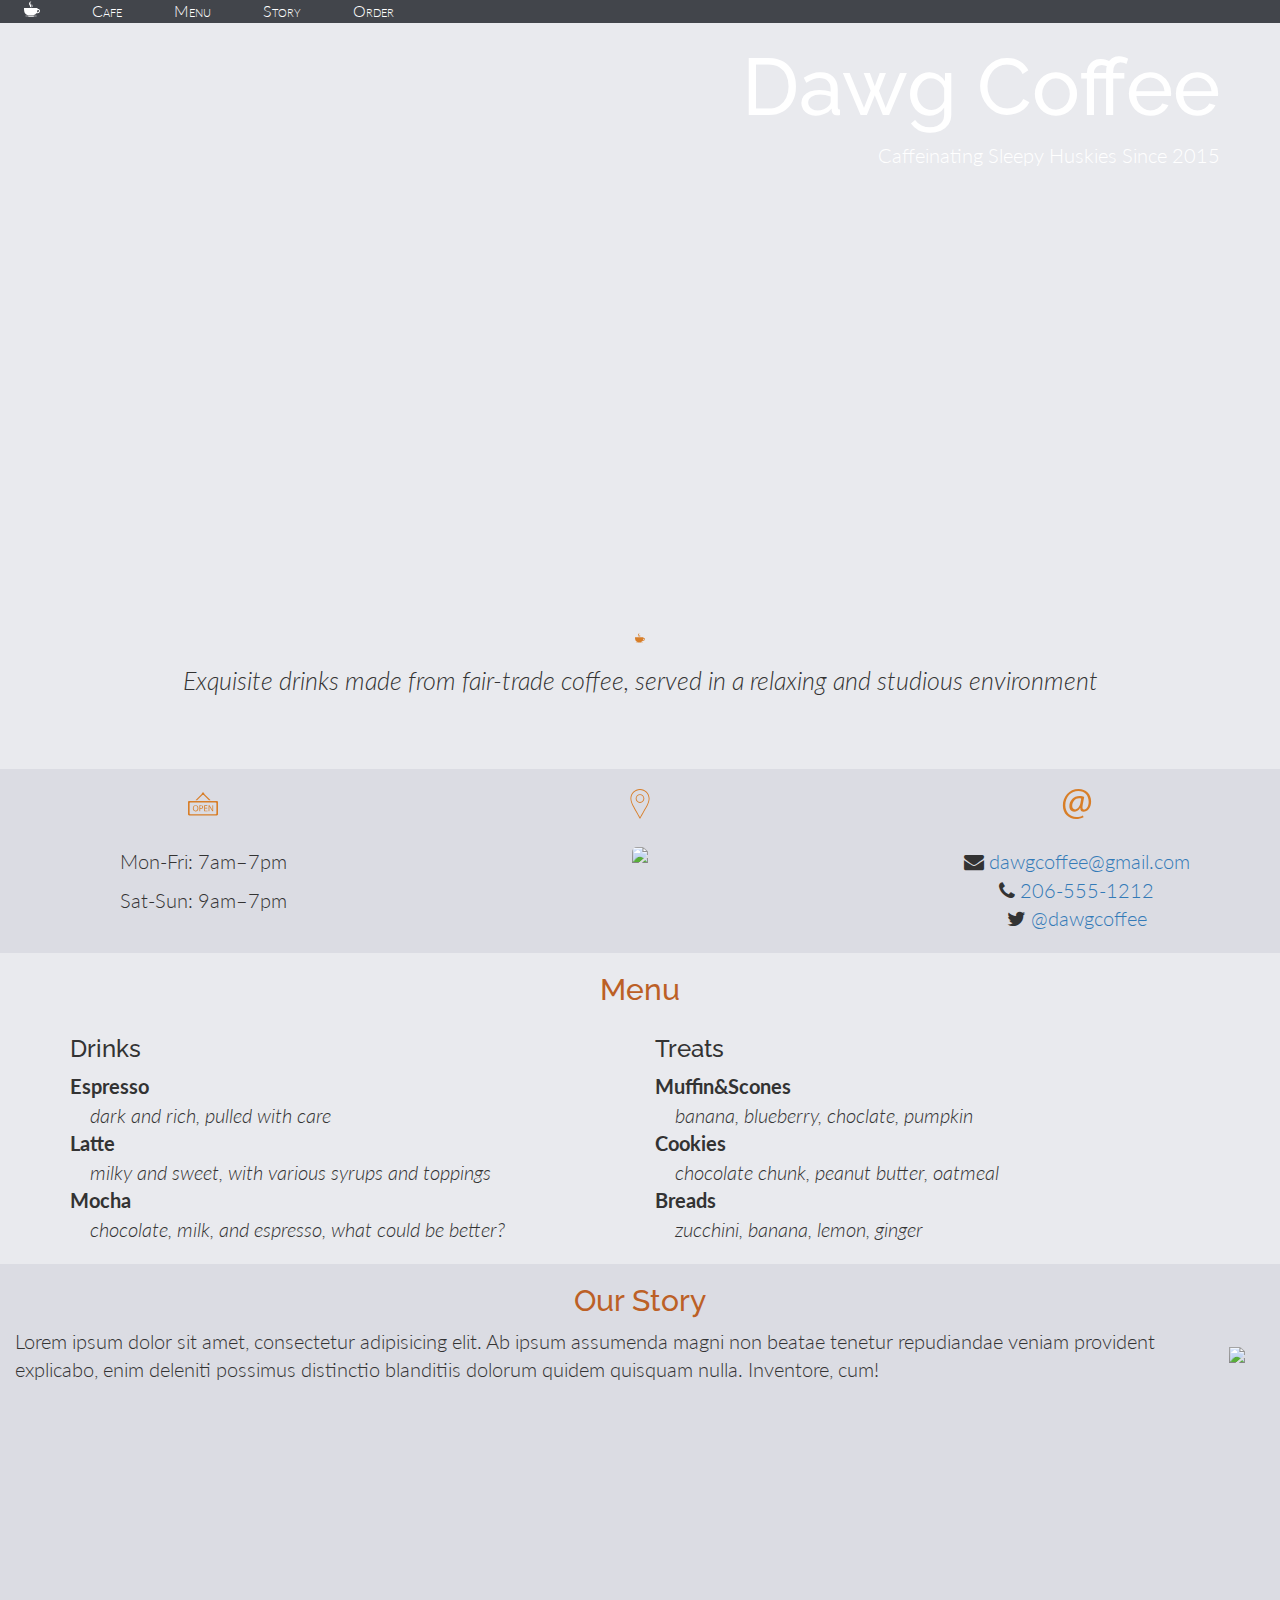
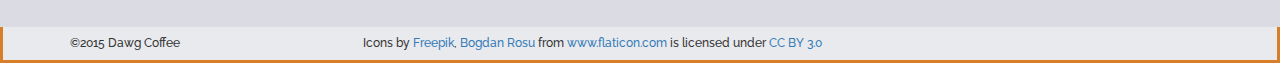
==== commit 804f1538: "updating files" ====
--- a/index.html
+++ b/index.html
@@ -7,8 +7,7 @@
         <meta name="viewport" content="width=device-width, initial-scale=1">
         <link rel="stylesheet" type="text/css" href="css/main.css"/>
         <link rel="icon" href="img/page-icon.png" type="image/png"/>
-        <link rel="stylesheet" href="https://maxcdn.bootstrapcdn.com/font-awesome/4.4.0/css/font-awesome.min.css">
-        <link rel="stylesheet" href="http://maxcdn.bootstrapcdn.com/bootstrap/3.3.5/css/bootstrap.min.css">
+        
         <title>Dawg Coffee</title>
     </head>
     <body>
@@ -21,7 +20,7 @@
             </nav>
         </div>
         <div id="container1" class="container">
-                <h>Dawg Coffee<h>   
+                <h1 id="heading">Dawg Coffee</h1>   
                 <p>Caffeinating Sleepy Huskies Since 2015</p>             
         
         </div>
@@ -33,8 +32,8 @@
             </div>
         </div>
     </header>
-    <section>
-       <div class="row">
+    <section id="info">
+       <div class="row map" >
             <div class="col-md-4">
                 <svg  class="information" xmlns="http://www.w3.org/2000/svg" viewBox="0 0 396.238 396.238"><path d="M381.238 159.54H15c-8.25 0-15 6.75-15 15v160.405c0 8.25 6.75 15 15 15h366.238c8.25 0 15-6.75 15-15V174.54c0-8.25-6.75-15-15-15zM374.9 322.257c0 5.5-4.5 10-10 10H31.338c-5.5 0-10-4.5-10-10V187.23c0-5.5 4.5-10 10-10H364.9c5.5 0 10 4.5 10 10v135.026z"/><path d="M137.083 253.91c0 27.58-16.762 42.203-37.21 42.203-21.16 0-36.02-16.405-36.02-40.656 0-25.44 15.812-42.083 37.21-42.083 21.873 0 36.02 16.763 36.02 40.537zm-62.173 1.31c0 17.118 9.272 32.454 25.56 32.454 16.404 0 25.677-15.1 25.677-33.287 0-15.93-8.322-32.572-25.56-32.572-17.12 0-25.677 15.81-25.677 33.404zM152.472 215.325c4.993-.833 9.57-1.238 17.89-1.238 10.225 0 17.713 2.378 22.47 6.658 4.397 3.804 7.014 9.63 7.014 16.76 0 7.253-2.14 12.96-6.183 17.12-5.47 5.825-14.385 8.797-24.49 8.797-2.492 0-4.83-.076-6.89-.42-.494-.08-1.43-.093-1.43.947v26.1c0 2.616-2.14 4.757-4.755 4.757h-.833c-2.615 0-4.755-2.14-4.755-4.756v-71.718c0-2.873 1.962-3.007 1.962-3.007zm8.38 38.025c0 .78.48 1.04.732 1.094 2.133.466 4.742.656 7.827.656 12.483 0 20.09-6.062 20.09-17.12 0-10.58-7.488-15.69-18.9-15.69-4.518 0-5.053.085-5.053.085-2.583.41-4.696 2.888-4.696 5.502l.002 25.473zM255.237 252.96c0 2.354-2.14 4.28-4.755 4.28h-21.637c-2.615 0-4.754 2.14-4.754 4.754v19.378c0 2.615 2.14 4.755 4.755 4.755h25.203c2.615 0 4.755 1.952 4.755 4.34 0 2.385-2.14 4.338-4.755 4.338h-35.545c-2.615 0-4.754-2.14-4.754-4.754v-70.614c0-2.614 2.138-4.754 4.753-4.754h33.763c2.614 0 4.755 1.953 4.755 4.338 0 2.388-2.14 4.34-4.754 4.34h-23.42c-2.614 0-4.755 2.14-4.755 4.755v15.812c0 2.615 2.142 4.754 4.757 4.754h21.636c2.615.002 4.754 1.927 4.754 4.28zM276.988 294.807c-2.615 0-4.755-2.14-4.755-4.756V219.44c0-2.615 2.14-4.756 4.755-4.756h1.784c2.614 0 5.898 1.81 7.3 4.018l20.588 32.504c1.4 2.21 3.636 5.857 4.97 8.105l11.098 20.362c.593 1.018.975-.672.823-3.283 0 0-.912-15.702-.912-28.184v-28.77c0-2.614 2.14-4.755 4.756-4.755h.238c2.615 0 4.755 2.142 4.755 4.757v70.613c0 2.615-2.14 4.756-4.755 4.756h-.952c-2.614 0-5.89-1.814-7.276-4.03l-20.396-32.597c-1.387-2.218-3.63-5.86-4.983-8.1l-11.86-21.49c-.105.034-.855-1.442-.855.49 0 .858-.01 1.98.042 3.19 0 0 .63 14.982.63 28.298v29.48c0 2.616-2.14 4.757-4.754 4.757h-.24v.002zM293.455 143.54l-78.077-78.075c-.356-.41-.268-1.124-.182-1.815.038-.307.07-.6.07-.857 0-9.098-7.4-16.5-16.5-16.5s-16.5 7.402-16.5 16.5c0 .337.014.67.043 1.062.03.396.07.94-.657 1.78l-79.32 79.32c-1.474 1.473-1.345 2.542-1.137 3.048.208.506.868 1.356 2.952 1.367l9.693.053h.042c2.865 0 6.835-1.64 8.85-3.655l67.8-67.8c.432-.387.862-.416 1.02-.34 4.506 2.202 9.86 2.21 14.373.032.065-.032.28-.145.812.376l66.318 66.318c2.788 2.79 8.284 5.06 12.306 5.06l5.692-.032c2.077-.01 3.48-.647 3.95-1.79.47-1.145-.078-2.584-1.547-4.052zm-179.573 5.38v.002-.002z"/></svg>
                 </br>
@@ -45,7 +44,7 @@
             <div class="col-md-4">
                 <svg class="information" xmlns="http://www.w3.org/2000/svg" viewBox="0 0 792 792"><path d="M396.065 792l-10.155-17.896c-1.455-2.568-146.63-258.487-186.97-333.42-25.627-47.656-55.543-125.468-55.543-187.954C143.397 113.377 256.72 0 396.012 0c139.275 0 252.59 113.377 252.59 252.73 0 60.357-27.956 141.853-54.272 187.9-47.1 82.137-186.792 330.928-188.192 333.428L396.065 792zm-.053-768.78c-126.49 0-229.394 102.96-229.394 229.51 0 54.436 26.502 128.1 52.764 176.947C253.354 492.774 362.11 685 395.958 744.747c33.09-58.897 138.5-246.4 178.2-315.65 25.172-44.042 51.21-122.07 51.21-176.367.015-126.55-102.883-229.51-229.356-229.51zm0 343.43c-63.214 0-114.64-51.442-114.64-114.67 0-63.245 51.426-114.702 114.64-114.702 63.19 0 114.606 51.457 114.606 114.7-.007 63.23-51.416 114.67-114.606 114.67zm0-206.15c-50.412 0-91.418 41.037-91.418 91.48 0 50.426 41.007 91.45 91.418 91.45 50.388 0 91.388-41.03 91.388-91.45-.008-50.443-41.008-91.48-91.388-91.48z"/></svg>
                 </br>
-                <a href="https://www.google.com/maps/place/4214+University+Way+NE,+Seattle,+WA+98105">
+                <a id ="links" href="https://www.google.com/maps/place/4214+University+Way+NE,+Seattle,+WA+98105">
                 <img id="map" src="img/map.png"> </a>
             </div>
             <div class="col-md-4">
@@ -68,16 +67,77 @@
     </section>
     <section>
         <div id="menu" class="container">
+            <div class="row menu">
+                <div class="col-xs-12">
+                    <h2>Menu</h2>
+                </div>
+            </div>
             <div class="row">
+                <div class="col-xs-12 col-md-6">
+                    <h3 >Drinks</h3>
+                    <dl>
+                        <dt>Espresso</dt>
+                            <dd>dark and rich, pulled with care</dd>
+                        <dt>Latte</dt>
+                            <dd>milky and sweet, with various syrups and toppings</dd>
+                        <dt>Mocha</dt>
+                            <dd>chocolate, milk, and espresso, what could be better?</dd>
+                    </dl>
+                </div>
+                <div class="col-xs-12 col-md-6">
+                    <h3>Treats</h3>
+                    <dl>
+                        <dt>Muffin&amp;Scones</dt>
+                            <dd>banana, blueberry, choclate, pumpkin</dd>
+                        <dt>Cookies</dt>
+                            <dd>chocolate chunk, peanut butter, oatmeal</dd>
+                        <dt>Breads</dt>
+                            <dd>zucchini, banana, lemon, ginger</dd>
+                    </dl>
 
-            
+                </div>
+            </div>
+        </div>
+    </section>
+    <section>
+        <div id="ourStory" class="container">
+            <div class="row">
+                <div class="col-xs-12">
+                    <h2>Our Story</h2>
+                    <img id="story" src="img/story.jpg">
+                    <p>Lorem ipsum dolor sit amet, consectetur adipisicing elit. Ab ipsum assumenda magni non beatae tenetur repudiandae veniam provident explicabo, enim deleniti possimus distinctio blanditiis dolorum quidem quisquam nulla. Inventore, cum!</p>
+                </div>
+            </div>
+        </div>
+    </section>
+    <footer>    
+        <div id"footer" class="container">
+            <div class="row">
+                
+                <div class="col-xs-12 col-md-3">
+                <h6>&copy;2015 Dawg Coffee</h6>                
+
+                </div>
+                <div class="col-xs-12 col-md-9">
+                <h6>
+                <p>Icons by 
+                <a href="http://www.freepik.com" title="Freepik">Freepik</a>, 
+                <a href="http://www.bogdanrosu.com" title="Bogdan Rosu">Bogdan Rosu</a>
+                from 
+                <a href="http://www.flaticon.com" title="Flaticon">www.flaticon.com</a> 
+                is licensed under 
+                <a href="http://creativecommons.org/licenses/by/3.0/" title="Creative Commons BY 3.0">CC BY 3.0</a>
+                </p>
+                </h6>
 
 
+                </div>
+                
+            </div>
+        </div>
+    </footer>
 
 
-
-
-    </section>
 
         
 
--- a/css/main.css
+++ b/css/main.css
@@ -1,18 +1,18 @@
 
 
-@import https://maxcdn.bootstrapcdn.com/bootstrap/3.3.5/css/bootstrap.min.css;
-@import https://maxcdn.bootstrapcdn.com/font-awesome/4.4.0/css/font-awesome.min.css;
-
-<link href='https://fonts.googleapis.com/css?family=Raleway:400,300' rel='stylesheet' type='text/css'>
-
-<link href='https://fonts.googleapis.com/css?family=Lato:400,300italic' rel='stylesheet' type='text/css'>
+@import url(https://maxcdn.bootstrapcdn.com/bootstrap/3.3.5/css/bootstrap.min.css);
+@import url(https://maxcdn.bootstrapcdn.com/font-awesome/4.4.0/css/font-awesome.min.css);
+@import url(https://fonts.googleapis.com/css?family=Raleway:400,300);
+@import url(https://fonts.googleapis.com/css?family=Lato:300italic,400,400italic,300);
+
+
 
 
 
 nav {    
     position: static;
-    margin-left: 15px;
-    font-size:16px;    
+    
+    font-size:16px;  
 }
 
 svg {
@@ -22,14 +22,22 @@
 
 body {
     background-color: #E9EAEE;
-}
-
+    font-family: Lato, Helvetica Neue, Helvetica, sans-serif;
+    font-size: 16px;
+    font-weight: 300; 
+}
+
+ul {
+    margin:0px;
+    padding-left:0px;
+}
 
 li {
-    display: inline;    
-}
-
-a {
+    display: inline;  
+    padding-left:15px;  
+}
+
+#nav a {
   font-variant: small-caps;
   text-decoration: none;  
   padding:.5em;
@@ -38,13 +46,10 @@
 
 a:hover {
     color:#D87E28;
-}
-
-p {
-    font-family: Lato, Helvetica Neue, Helvetica, sans-serif;
-    font-size: 16px;
-    font-weight: 300;    
-}
+    text-decoration: none; 
+}
+
+
 
 #exquisite {
     font-style:italic;
@@ -58,12 +63,20 @@
     color:white;
 }
 
-header {
+h1,h2,h3,h4,h5,h6 {
     font-family: Raleway, Helvetica Neue, Helvetica, sans-serif;
-    pading-top:3em;    
-}
-
-header2 {
+        
+}
+
+h2{
+    color:#BC6026;
+}
+
+#heading {
+    pading-top:3em;
+}
+
+.header2 {
     color:#BC6026;
 }
 
@@ -73,10 +86,11 @@
 
 #map {
     border-radius: 5px;
+
 }
 
 .information {
-    height:2em;
+    height:1.5em;
     fill:#D87E28;
     display:block;
     margin:auto;
@@ -85,7 +99,7 @@
 
 .information-p {
     text-align:center;
-    font-size: 15px;
+    font-size: 1em;
 }
 
 .informationSVG{
@@ -93,6 +107,42 @@
     margin:auto;
 }
 
+#info {
+    background-color:#dbdce3;
+    padding-top:1em;
+    padding-bottom: 1em;
+}
+
+    .map {
+      text-align:center;  
+
+    }
+
+    dd {
+        font-style:italic;
+        padding-left:1em;
+    }
+
+#ourStory{
+    background-color: #dbdce3;
+    margin:0px;
+    width:100%;
+}
+
+#story {
+    float:right;
+    max-height:300px;
+    border-radius:5px;
+    padding:1em;
+
+}
+
+    footer {
+        border-style: solid;
+        border-top: 3px;
+        border-color: #D87E28;
+         
+    }
 
 @media screen and (max-width: 768px ) {
     nav{ 
@@ -106,23 +156,46 @@
 
     }
 
-}
-
-#map {
-    margin:auto;
+    .menu {
+        text-align:left;
+    }
+
+    #map {
+        padding-bottom:1em;
+    }
+
+    footer {
+        margin:0;
+        width:100%;
+        color:#afb3c2;
+    }
+
+  
+
 }
 
 
 @media screen and (min-width: 768px ) {
     nav{
         background-color:rgba(24, 28, 34, 0.8);
+    }
+
+    body {
+        font-size:20px;
+    }
+
+    h2 {
+        
+        text-align:center;
     }
 
     #container1 {
         background-image: url(../img/background-sm.jpg); 
         min-height: 550px;
         background-size: cover;
-        background-repeat: no-repeat;  
+        background-repeat: no-repeat;
+        margin:0px;  
+        width:100%;
     }    
 
     li {
@@ -130,29 +203,39 @@
         padding-right:1em;
     }
 
-    header2 {
-        text-align: center;
+
+    #exquisite{
+        font-size:1.25em;          
+    }
+
+        #logo {
+        height:1.5em;
         padding-bottom:1em;
-    }
-
-
-    #logo {
-        height:1.5em;
-        padding-bottom:.25em;
         fill:#D87E28;
         display: block;
         margin:auto;
 
     }
 
-    #exquisite{
-        font-size:1.25em;          
-    }
-
     #headline{
         padding-top: 3em;
         padding-bottom:3em;
-    }   
+    } 
+
+    #story{
+        height:400px;
+    }
+
+        #map {
+        padding-bottom:1em;
+    }
+
+
+
+
+
+
+
 
 }
 
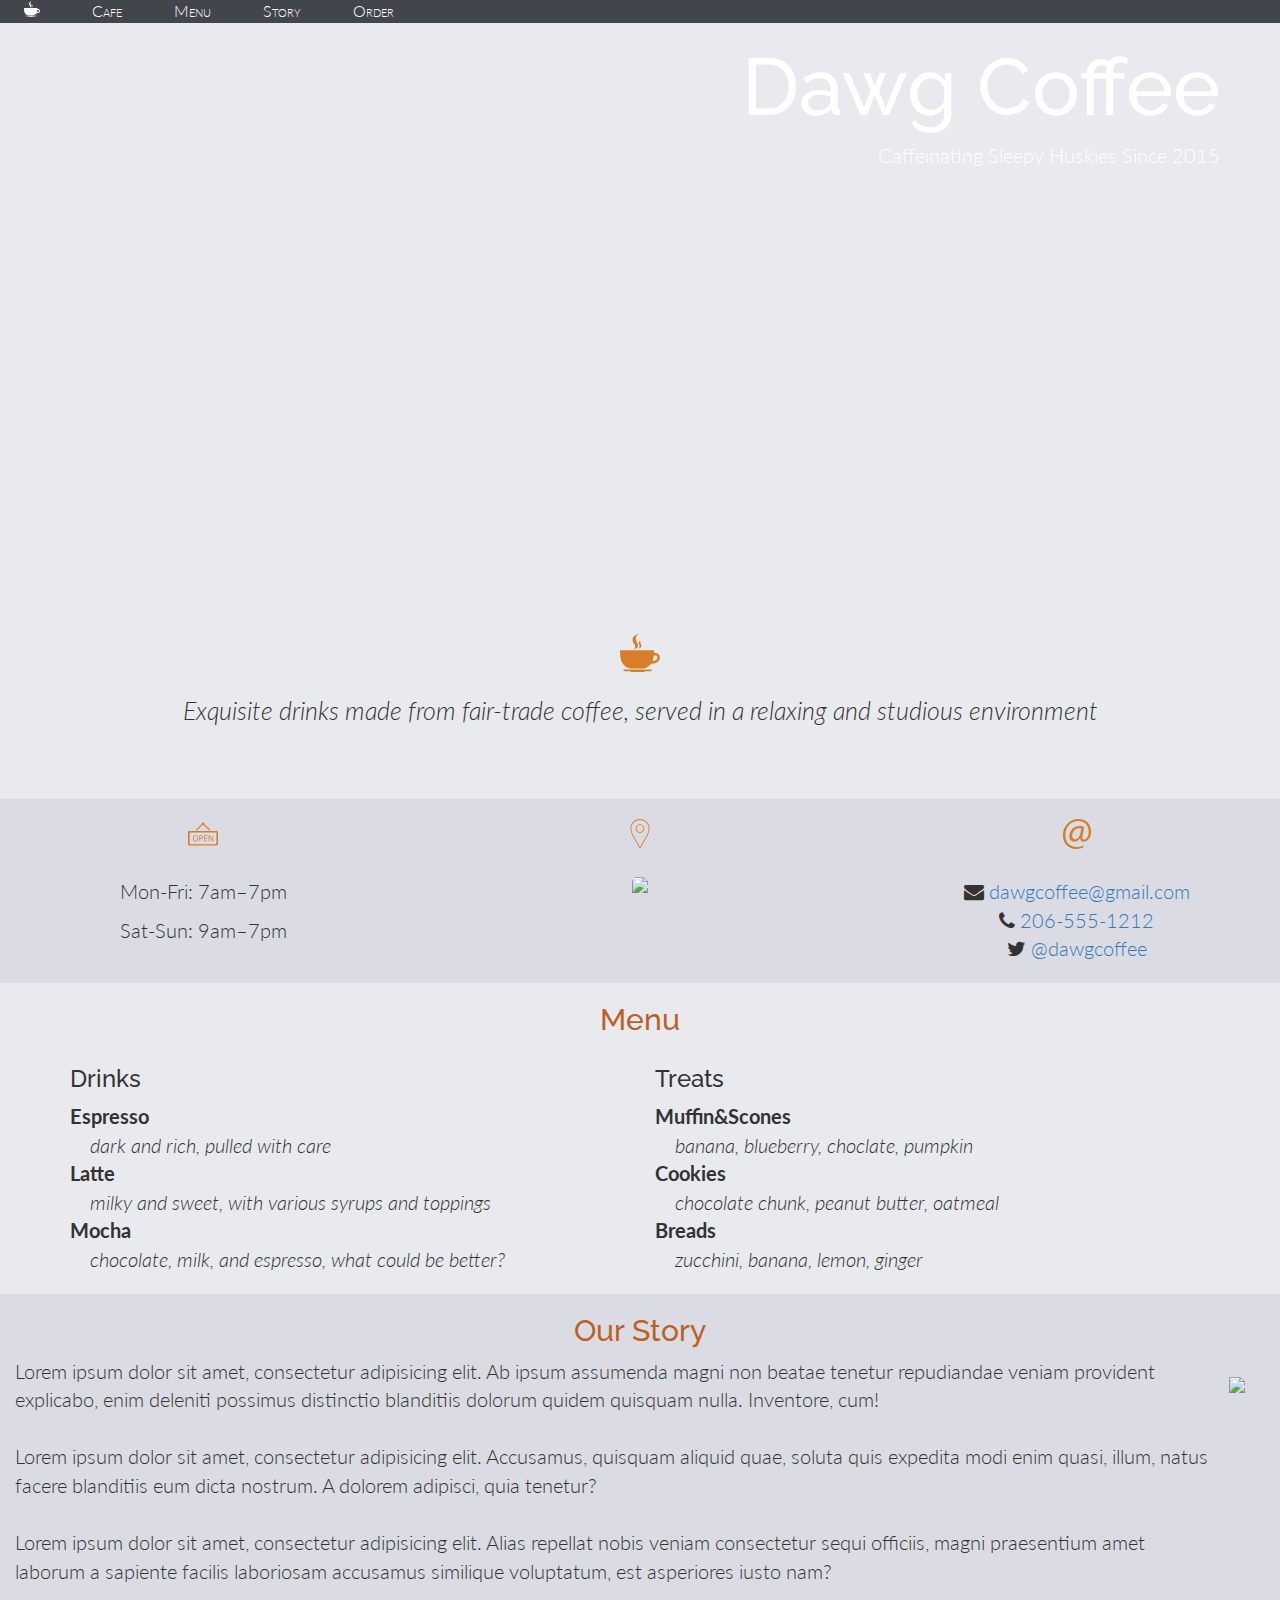
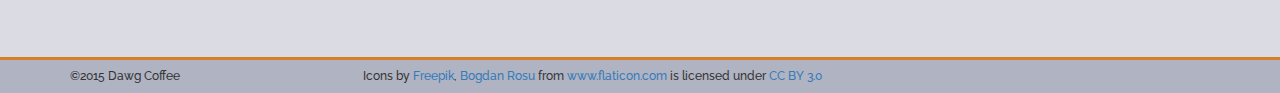
==== commit eeb7cbb1: "final edit" ====
--- a/index.html
+++ b/index.html
@@ -20,8 +20,8 @@
             </nav>
         </div>
         <div id="container1" class="container">
-                <h1 id="heading">Dawg Coffee</h1>   
-                <p>Caffeinating Sleepy Huskies Since 2015</p>             
+                <h1 class="heading">Dawg Coffee</h1>   
+                <p class="dissapears">Caffeinating Sleepy Huskies Since 2015</p>             
         
         </div>
     <header>
@@ -105,7 +105,11 @@
                 <div class="col-xs-12">
                     <h2>Our Story</h2>
                     <img id="story" src="img/story.jpg">
-                    <p>Lorem ipsum dolor sit amet, consectetur adipisicing elit. Ab ipsum assumenda magni non beatae tenetur repudiandae veniam provident explicabo, enim deleniti possimus distinctio blanditiis dolorum quidem quisquam nulla. Inventore, cum!</p>
+                    <p>Lorem ipsum dolor sit amet, consectetur adipisicing elit. Ab ipsum assumenda magni non beatae tenetur repudiandae veniam provident explicabo, enim deleniti possimus distinctio blanditiis dolorum quidem quisquam nulla. Inventore, cum!
+                    </br></br>
+                    Lorem ipsum dolor sit amet, consectetur adipisicing elit. Accusamus, quisquam aliquid quae, soluta quis expedita modi enim quasi, illum, natus facere blanditiis eum dicta nostrum. A dolorem adipisci, quia tenetur?
+                    </br></br>
+                    Lorem ipsum dolor sit amet, consectetur adipisicing elit. Alias repellat nobis veniam consectetur sequi officiis, magni praesentium amet laborum a sapiente facilis laboriosam accusamus similique voluptatum, est asperiores iusto nam?</p>
                 </div>
             </div>
         </div>
@@ -129,22 +133,10 @@
                 <a href="http://creativecommons.org/licenses/by/3.0/" title="Creative Commons BY 3.0">CC BY 3.0</a>
                 </p>
                 </h6>
-
-
-                </div>
-                
+                </div>                
             </div>
         </div>
     </footer>
-
-
-
-        
-
-
-
-
-
     </body>
 </html>
 
--- a/css/main.css
+++ b/css/main.css
@@ -72,8 +72,10 @@
     color:#BC6026;
 }
 
-#heading {
+.heading {
     pading-top:3em;
+    margin:none;
+    border:none;
 }
 
 .header2 {
@@ -139,15 +141,32 @@
 
     footer {
         border-style: solid;
-        border-top: 3px;
         border-color: #D87E28;
-         
-    }
+        background-color: #afb3c2;
+        font-size:12px;
+        border-bottom:3px;
+        border-left:3px;
+        border-right:3px;  
+        clear: both;       
+    }
+
+    
 
 @media screen and (max-width: 768px ) {
     nav{ 
         background-color: #181C22;
     }
+
+    #equisite {
+        text-align:left;
+
+    }
+    
+    .heading {
+        text-align:left;
+        color:#333;
+
+    }
     #motto {
         display:none;
     }
@@ -156,6 +175,10 @@
 
     }
 
+    .dissapears {
+        display:none;
+    }
+
     .menu {
         text-align:left;
     }
@@ -164,13 +187,7 @@
         padding-bottom:1em;
     }
 
-    footer {
-        margin:0;
-        width:100%;
-        color:#afb3c2;
-    }
-
-  
+ 
 
 }
 
@@ -188,6 +205,8 @@
         
         text-align:center;
     }
+
+
 
     #container1 {
         background-image: url(../img/background-sm.jpg); 
@@ -209,7 +228,7 @@
     }
 
         #logo {
-        height:1.5em;
+        height:3em;
         padding-bottom:1em;
         fill:#D87E28;
         display: block;
@@ -230,6 +249,15 @@
         padding-bottom:1em;
     }
 
+    #coming {
+        font-size: 1em;
+        padding-top:.5em;
+    }
+
+    #coming {
+        padding-left:1em;
+    }
+
 
 
 
